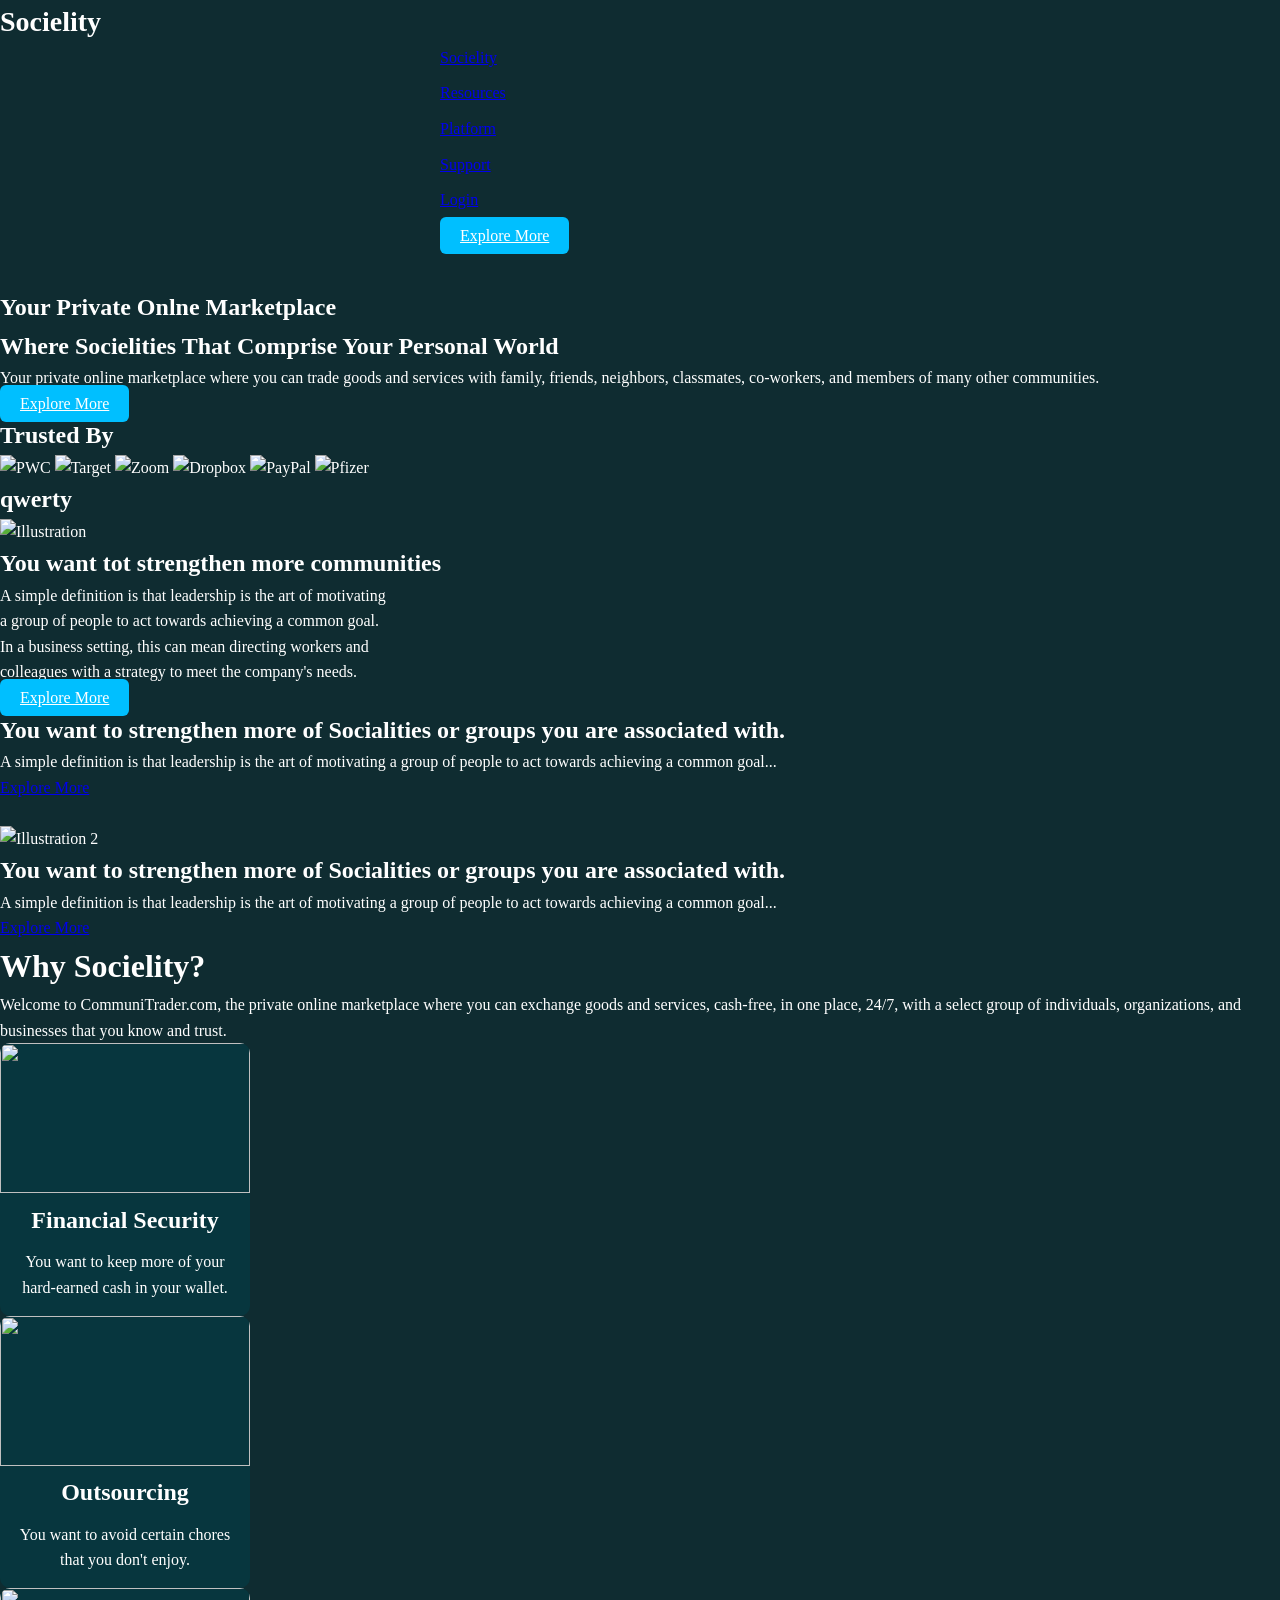
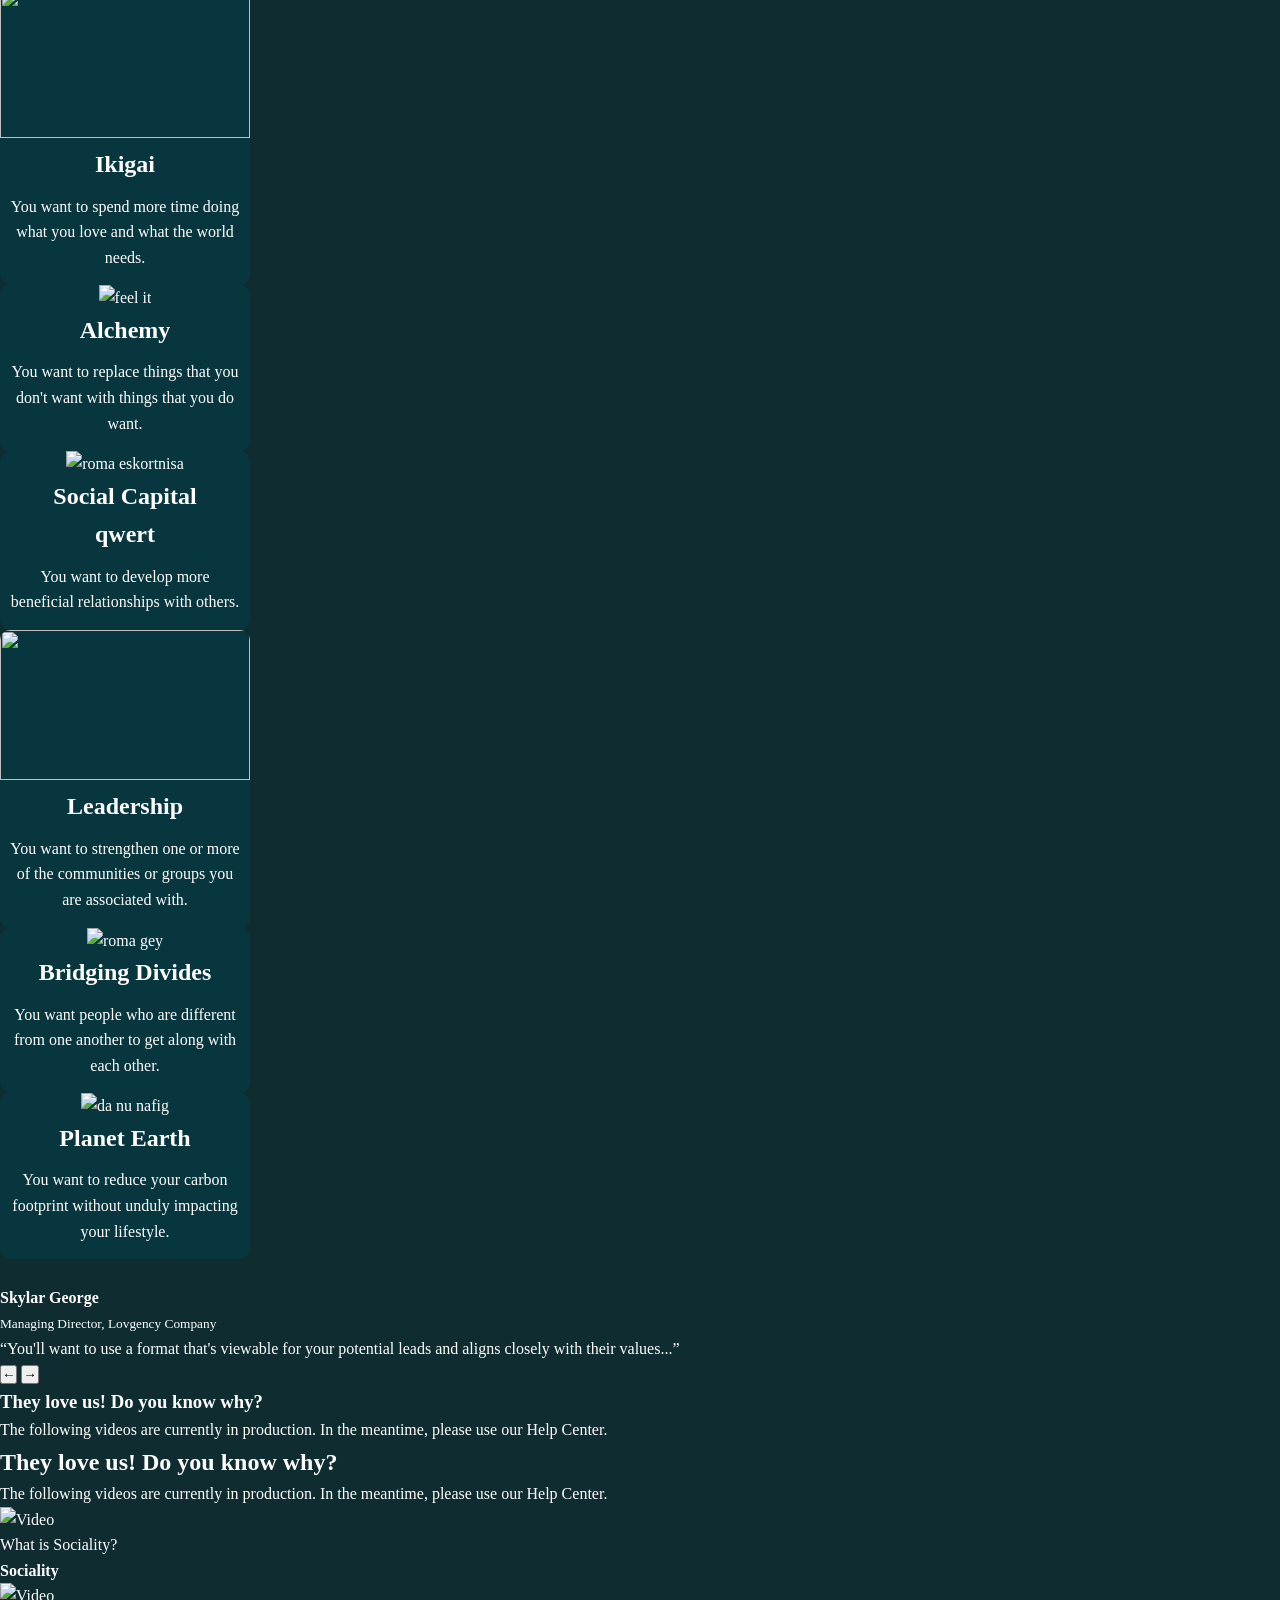
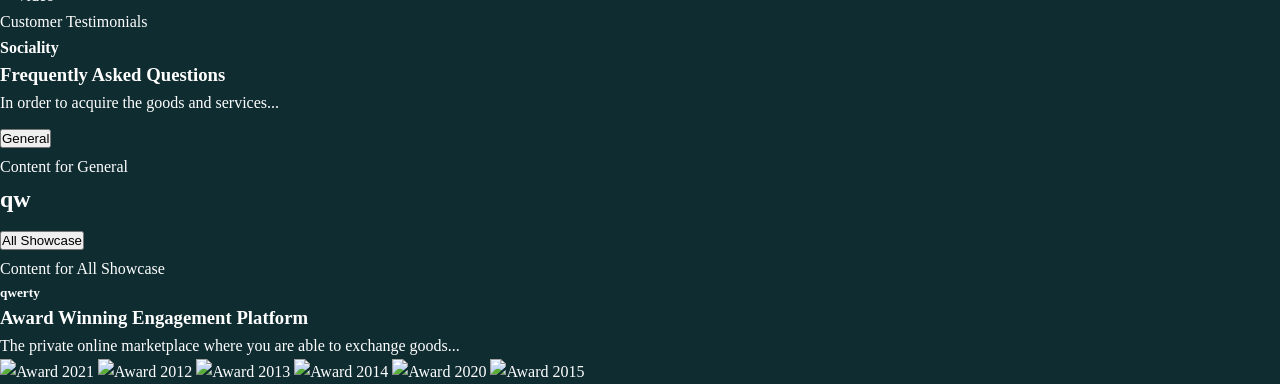
==== index.htm @ a5fa0513 "block" ====
<!DOCTYPE html>
<html lang="en">
<head>
    <meta charset="UTF-8">
    <meta name="viewport" content="width=device-width, initial-scale=1.0">
    <title>Document</title>
    <link rel="stylesheet" href="./styl.css">
</head>
<body>

</head>
<body>
    <header>
        <div class="logo">Socielity</div>
        <nav>
            <ul>
                <li><a href="#">Socielity</a></li>
                <li><a href="#">Resources</a></li>
                <li><a href="#">Platform</a></li>
                <li><a href="#">Support</a></li>
                <li><a href="#">Login</a></li>
                <li><a href="#" class="btn">Explore More</a></li>
            </ul>
        </nav>
    </header>
    <section class="b">
        <h1>Your Private Onlne Marketplace<br>Where <span class="highlight">Socielities</span> That Comprise Your Personal <span class="highlight">World</span></h1>
        <p>Your private online marketplace where you can trade goods and services with family, friends, neighbors, classmates, co-workers, and members of many other communities.</p>
        <a href="#" class="btn">Explore More</a>
    </section>
    <section class="true">
        <h2>Trusted By</h2>
        <div class="logos">
            <img src="./wjQPxCX6BV0KGlDo7CL1p1OHfsElZ3y48yv2oJ2i.png" alt="PWC">
            <img src="target.png" alt="Target">
            <img src="zoom.png" alt="Zoom">
            <img src="dropbox.png" alt="Dropbox">
            <img src="paypal.png" alt="PayPal">
            <img src="pfizer.png" alt="Pfizer">
            <h1>qwerty</h1>
        </div>
    </section>
    <section class="strengthen">
        <div class="content">
            <img src="./Group 81.png" alt="Illustration">
            <div>
                <h2>You want tot strengthen more communities</h2>
                <p>A simple definition is that leadership is the  art of motivating <br>a group of people to act towards achieving a common goal. <br> In a business setting, this can mean directing workers and <br> colleagues with a strategy to meet the  company's needs.</p>
                <a href="#" class="btn">Explore More</a>
            </div>
        </div>
    </section>

    <div class="contaener">
        <div class="cool">
            <div class="text">
                <h2>You want to strengthen more of Socialities or groups you are associated with.</h2>
                <p>A simple definition is that leadership is the art of motivating a group of people to act towards achieving a common goal...</p>
                <a href="#" class="button">Explore More</a>
                
            </div>
            <img src="./Group 14.png" alt="">
        </div>
        <div class="cool">
            <img src="./convert-leads-to-buyers 1@2x.png" alt="Illustration 2">
            <div class="text">
                <h2>You want to strengthen more of Socialities or groups you are associated with.</h2>
                <p>A simple definition is that leadership is the art of motivating a group of people to act towards achieving a common goal...</p>
                <a href="#" class="button">Explore More</a>
            </div>
        </div>
    </div>
   
       

    <div class="container">
        <h1>Why Socielity?</h1>
        <p>Welcome to CommuniTrader.com, the private online marketplace where you can exchange goods and services, cash-free, in one place, 24/7, with a select group of individuals, organizations, and businesses that you know and trust.</p><div class="grid">
        <div class="card">
            <img src="./Group 68.png" alt="">
            <h2>Financial Security</h2>
            <p>You want to keep more of your hard-earned cash in your wallet.</p>
        </div>
        <div class="card">
            <img src="./Group.png" alt="">
            <h2>Outsourcing</h2>
            <p>You want to avoid certain chores that you don't enjoy.</p>
        </div>
        <div class="card">
            <img src="./Vector (1).png" alt="">
            <h2>Ikigai</h2>
            <p>You want to spend more time doing what you love and what the world needs.</p>
        </div>
        <div class="card">
            <img src="./Vector (2).png" alt="feel it ">
            <h2>Alchemy</h2>
            <p>You want to replace things that you don't want with things that you do want.</p>
        </div>
        <div class="card">
            <img src="./image 10.png" alt="roma eskortnisa ">
            <h2>Social Capital</h2>
            <h2>qwert</h2>
            <p>You want to develop more beneficial relationships with others.</p>
        </div>
        <div class="card">
            <img src="./Group 69.png"roma lox>
            <h2>Leadership</h2>
            <p>You want to strengthen one or more of the communities or groups you are associated with.</p>
        </div>
        <div class="card">
            <img src="./Group (1).png" alt="roma gey">
            <h2>Bridging Divides</h2>
            <p>You want people who are different from one another to get along with each other.</p>
        </div>
        <div class="card">
            <img src="./Group (2).png" alt="da nu nafig">
            <h2>Planet Earth</h2>
            <p>You want to reduce your carbon footprint without unduly impacting your lifestyle.</p>
        </div>
    </div>
</div>
<div class="backstage">
    <div class="music">
        <div class="img-dava">
            <img src="./Vector@2x.png" alt="">
        </div>
        <div class="free">
            <strong>Skylar George</strong><br>
            <small>Managing Director, Lovgency Company</small>
            <p class="sanjar">“You'll want to use a format that's viewable for your potential leads and aligns closely with their values...”</p>
        </div>
    </div>
    <div class="rama">
        <button>&larr;</button>
        <button>&rarr;</button>
    </div>
    <h3>They love us! Do you know why?</h3>
    <p>The following videos are currently in production. In the meantime, please use our Help Center.</p>
</div>
<body>
    <div class="container text-center mt-4">
        <h2>They love us! Do you know why?</h2>
        <p>The following videos are currently in production. In the meantime, please use our Help Center.</p>
        <div class="row mt-4">
            <div class="col-md-6">
                <div class="video-card">
                    <img src="https://via.placeholder.com/400x200" alt="Video">
                    <div class="video-overlay">What is Sociality?<br><strong>Sociality</strong></div>
                </div>
            </div>
            <div class="col-md-6">
                <div class="video-card">
                    <img src="https://via.placeholder.com/400x200" alt="Video">
                    <div class="video-overlay">Customer Testimonials<br><strong>Sociality</strong></div>
                </div>
            </div>
        </div>
    </div><div class="container mt-5">
    <h3 class="text-center">Frequently Asked Questions</h3>
    <p class="text-center">In order to acquire the goods and services...</p>
    <div class="accordion" id="faqAccordion">
        <div class="accordion-item">
            <h2 class="accordion-header">
                <button class="accordion-button" type="button" data-bs-toggle="collapse" data-bs-target="#collapseOne">
                    General
                </button>
            </h2>
            <div id="collapseOne" class="accordion-collapse collapse" data-bs-parent="#faqAccordion">
                <div class="accordion-body">Content for General</div>
            </div>
        </div>
        <div class="accordion-item">
            <h2>qw</h2>
            <h2 class="accordion-header">
                <button class="accordion-button" type="button" data-bs-toggle="collapse" data-bs-target="#collapseTwo">
                    All Showcase
                </button>
            </h2>
            <div id="collapseTwo" class="accordion-collapse collapse" data-bs-parent="#faqAccordion">
                <div class="accordion-body">Content for All Showcase</div>
            </div>
        </div>
    </div>
</div>
<h5>qwerty</h5>
<div class="container mt-5 text-center">
    <h3>Award Winning Engagement Platform</h3>
    <p>The private online marketplace where you are able to exchange goods...</p>
    <div class="awards-list d-flex flex-wrap justify-content-center">
        <img src="https://via.placeholder.com/80" alt="Award 2021">
        <img src="https://via.placeholder.com/80" alt="Award 2012">
        <img src="https://via.placeholder.com/80" alt="Award 2013">
        <img src="https://via.placeholder.com/80" alt="Award 2014">
        <img src="https://via.placeholder.com/80" alt="Award 2020">
        <img src="https://via.placeholder.com/80" alt="Award 2015">
    </div>
</div>

<script src="https://cdn.jsdelivr.net/npm/bootstrap@5.3.0/dist/js/bootstrap.bundle.min.js"></script>

</body>
</html>
---- styl.css ----
* {
  box-sizing: border-box;
  margin: 0;
  padding: 0;
}

body {
  font-family: 'Playfair Display', serif;
  background-color: #0f2c31;
  color: #fff;
  line-height: 1.6;
}

header.navbar {
  display: flex;
  justify-content: space-between;
  align-items: center;
  padding: 20px 40px;
  background-color: #0f2c31;
  flex-wrap: wrap;
}

.logo {
  font-size: 28px; 
  font-weight: bold;
  color: #fff;
}

.menu {
  display: flex;
  flex-wrap: wrap;
  gap: 20px;
}

.menu a {
  color: white;
  text-decoration: none;
  font-size: 14px;
  transition: color 0.3s;
}

.menu a:hover {
  color: #00bfff;
}

.btn {
  background-color: #00bfff;
  color: white;
  padding: 10px 20px;
  border: none;
  border-radius: 6px;
  cursor: pointer;
}

.hero {
  background: url('https://images.unsplash.com/photo-1587750937076-ec6b6f1c8a49') center/cover no-repeat;
  height: 500px;
  display: flex;
  align-items: center;
  justify-content: center;
  text-align: center;
}

.hero-content h1 {
  font-size: 48px;
  margin-top: 10px;
}

.hero-content p {
  font-size: 20px;
  opacity: 0.8;
  
  
}
.hero-content img{
  width: 1296pxpx;
  height: 600px;
  padding-top: 140px;
  
}

.section {
  padding: 60px 20px;
  text-align: center;
}

.section h2 {
  font-size: 28px;
  margin-bottom: 30px;
}

.cards,
.session-cards {
  display: flex;
  flex-wrap: wrap;
  justify-content: center;
  gap: 20px;
}

.card {
  background-color: #07363e;
  border-radius: 10px;
  overflow: hidden;
  width: 250px;
  text-align: center;
  padding-bottom: 15px;
}

.card img {
  width: 100%;
  height: 150px;
  object-fit: cover;
}

.card p {
  margin-top: 10px;
  padding: 0 10px;
}

ul {
  list-style: none;
  padding-left: 0;
  max-width: 400px;
  margin: 0 auto 40px;
  text-align: left;
}

ul li {
  margin-bottom: 10px;
}

.gift-card img {
  max-width: 200px;
  margin: 0 auto;
  display: block;
  border-radius: 8px;
}

.gift-card p {
  margin-top: 10px;
}

.map iframe {
  width: 100%;
  height: 300px;
  margin-bottom: 30px;
  border: none;
  border-radius: 8px;
}

footer {
  text-align: center;
  padding: 20px;
  background-color: #071f23;
  font-size: 14px;
  color: #aaa;
}

@media (max-width: 768px) {
  .menu {
    flex-direction: column;
    align-items: center;
  }

  .cards,
  .session-cards {
    flex-direction: column;
    align-items: center;
  }

  .hero-content h1 {
    font-size: 32px;
  }

  .hero-content p {
    font-size: 16px;
  }

  .navbar {
    gap: 20px;
    justify-content: center;
  }
}
/* .card{
  height: 540px;
  width: 416px;
} */
section reviews{
  font-size: 1px;
}
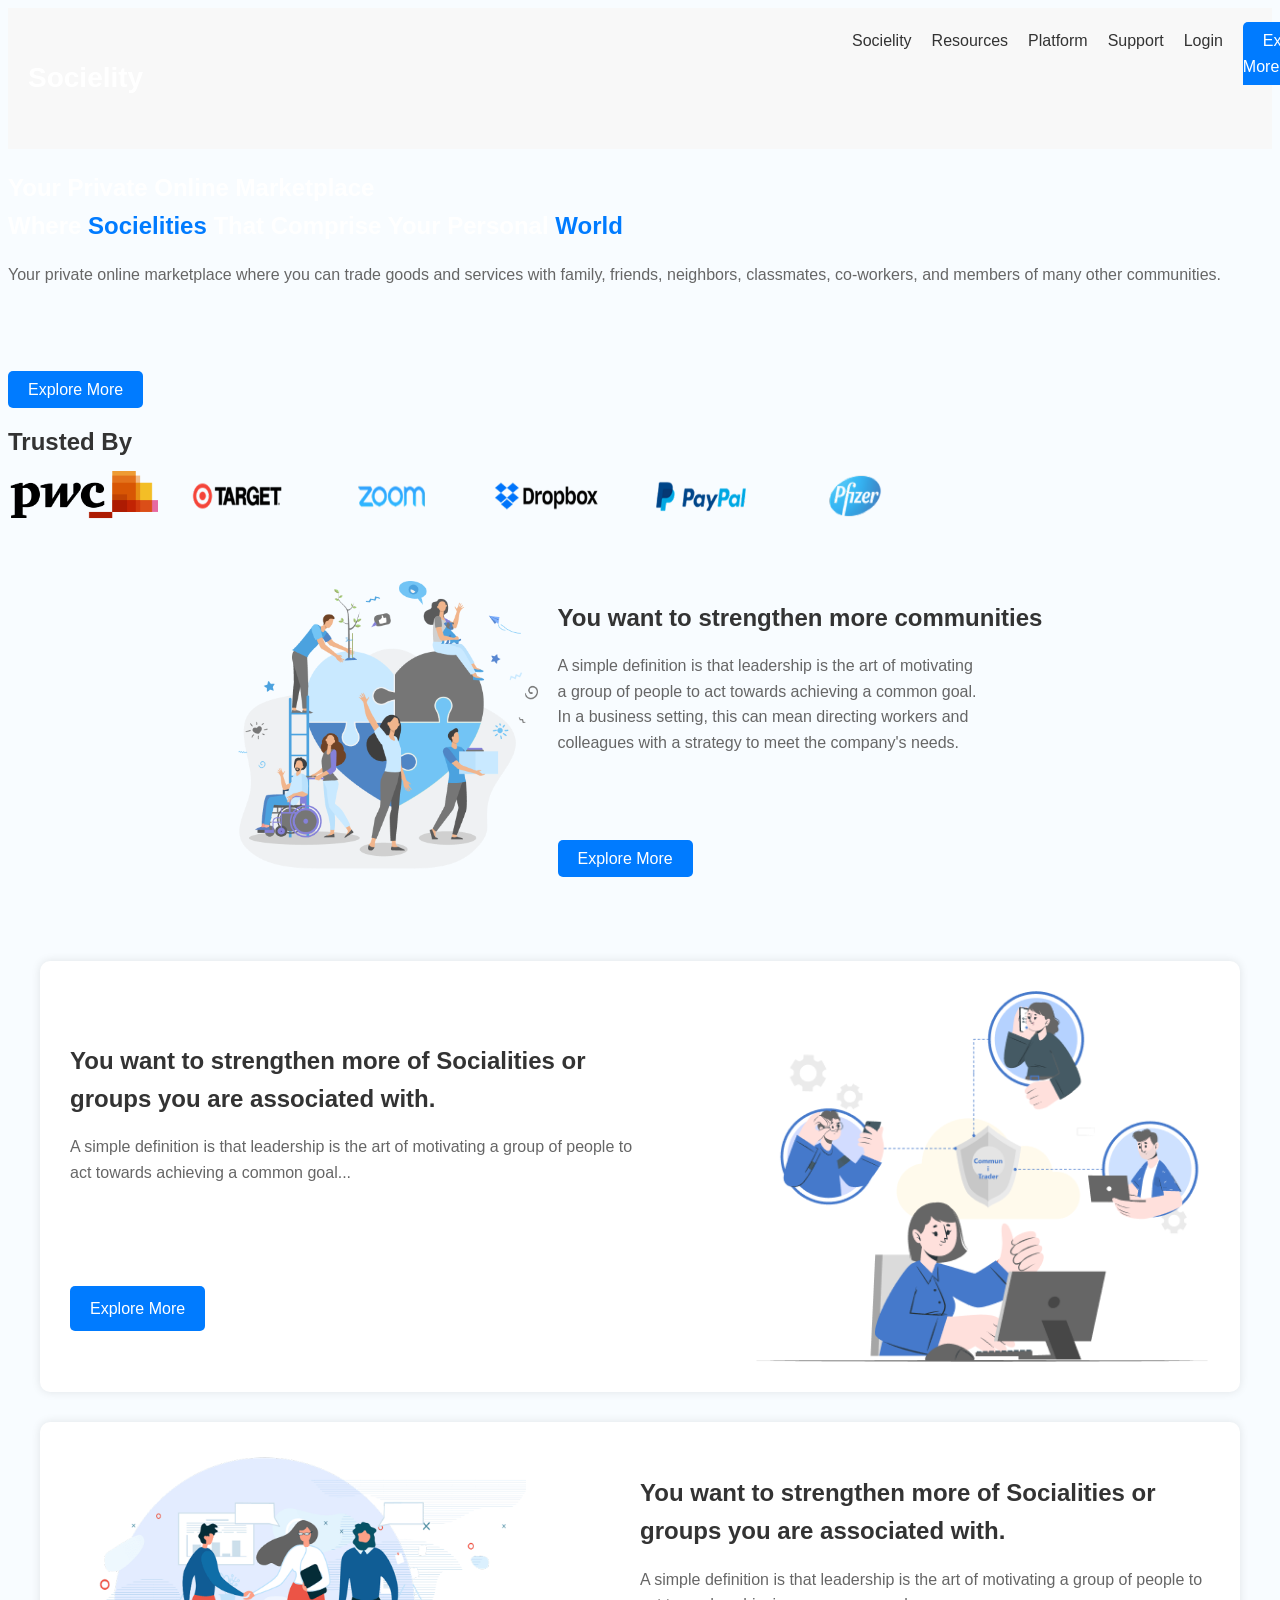
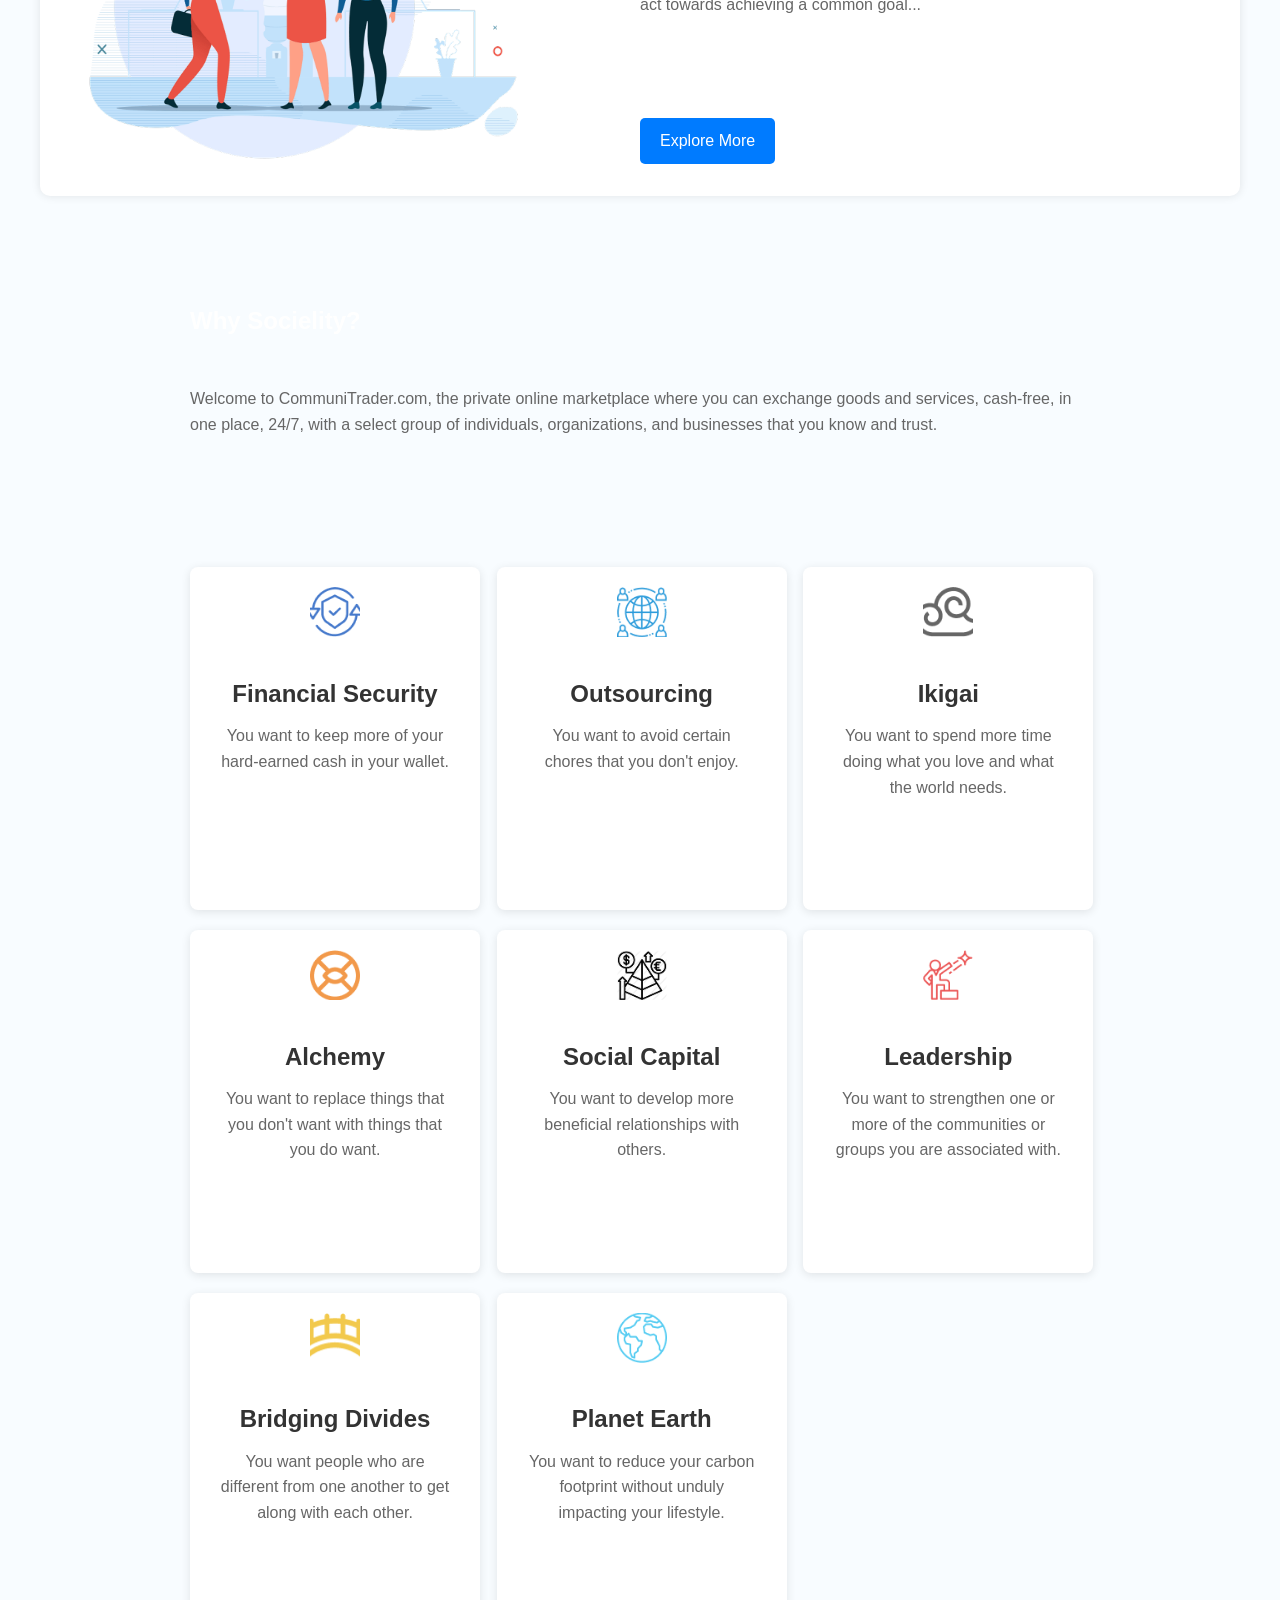
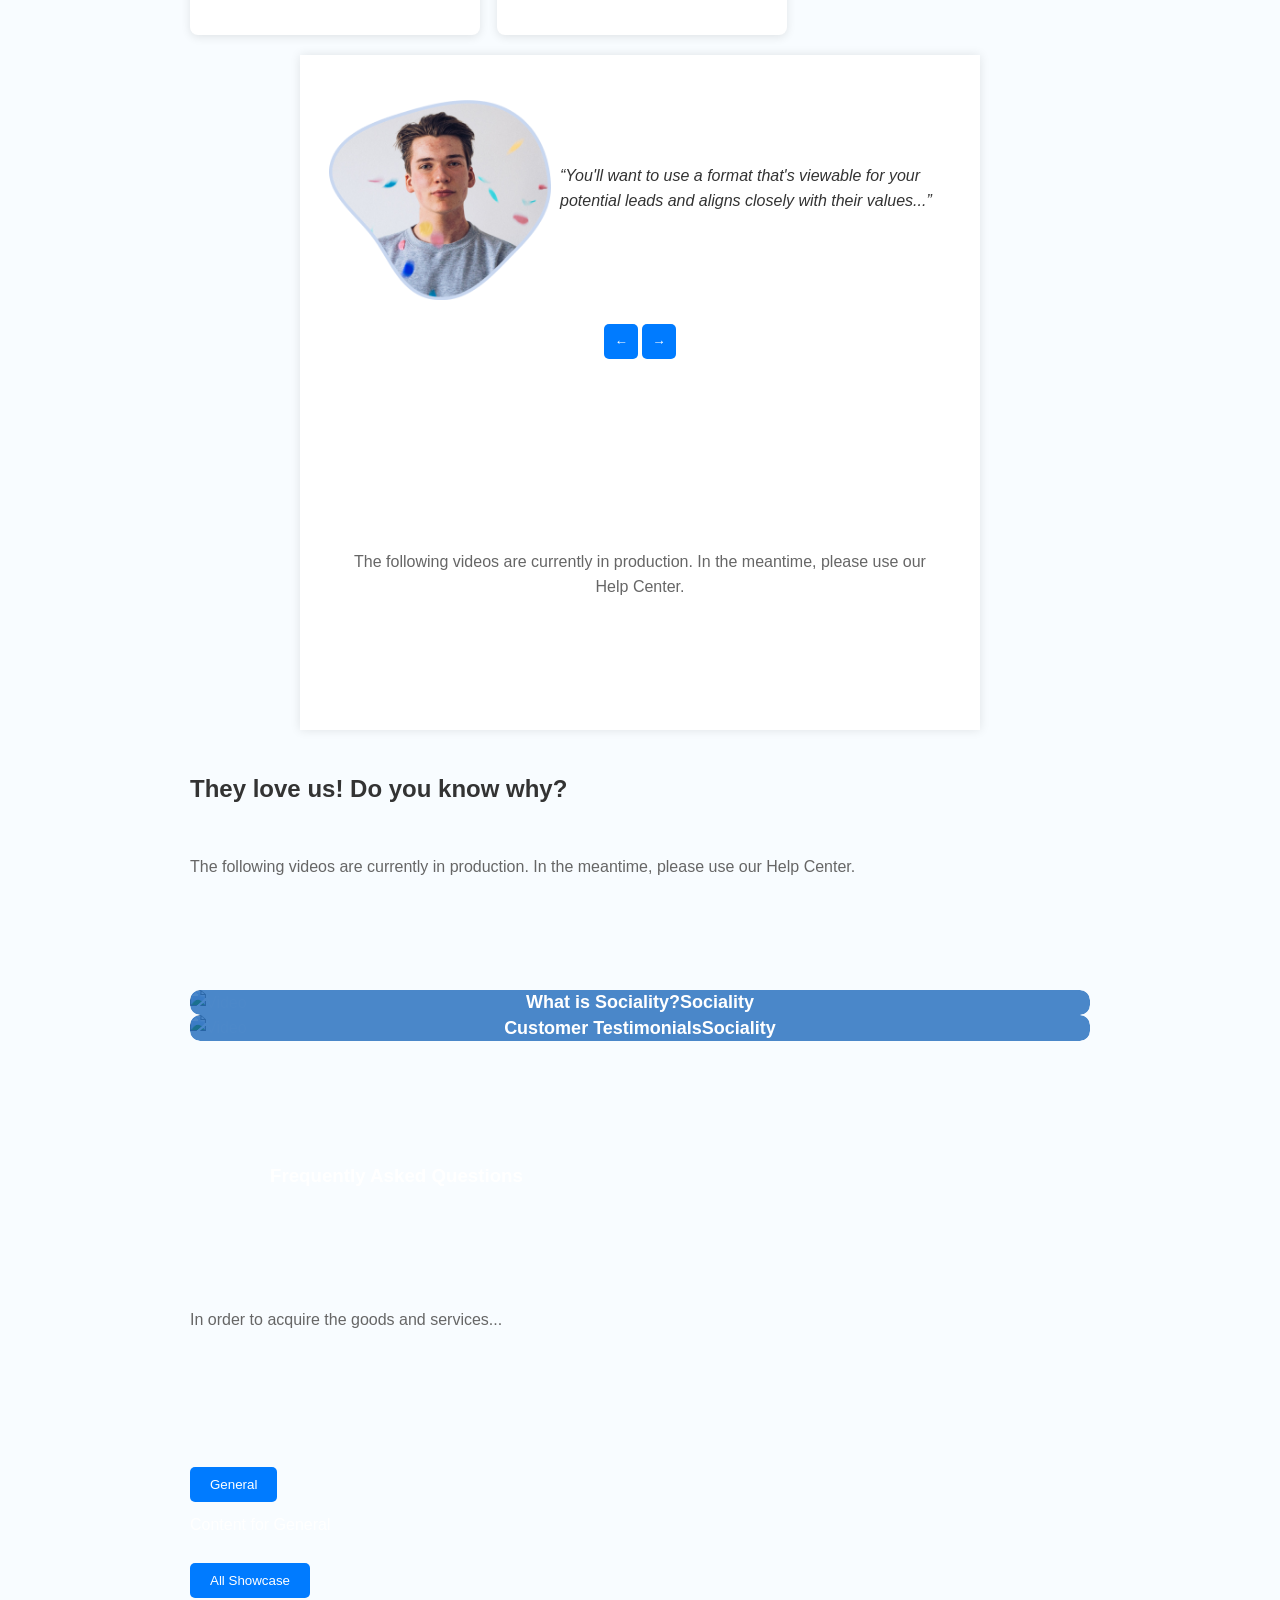
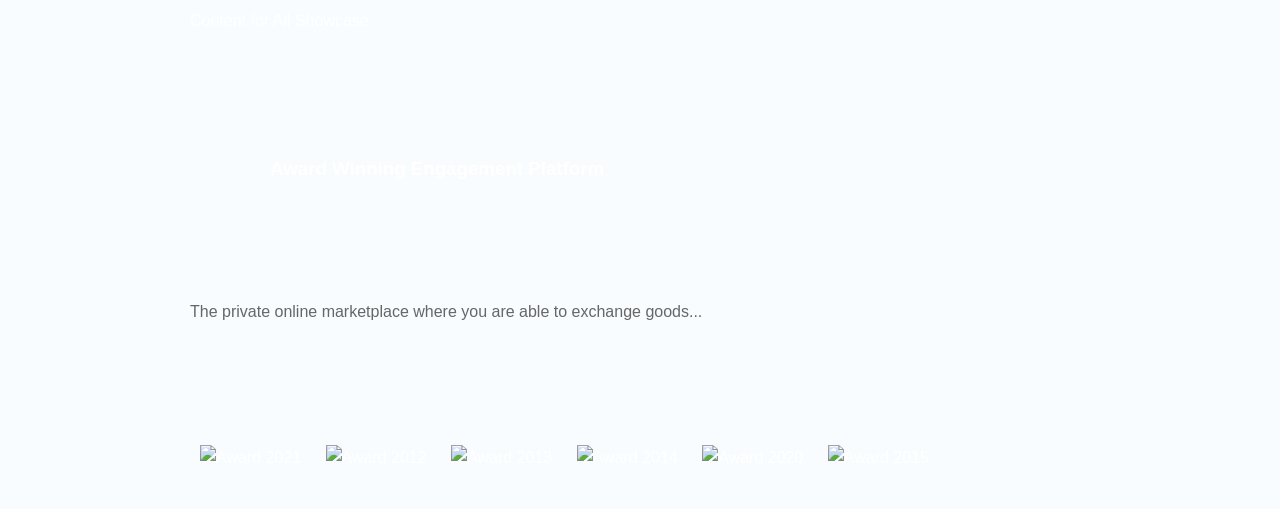
==== commit 02f0a74e: "brush" ====
--- a/index.htm
+++ b/index.htm
@@ -24,7 +24,7 @@
         </nav>
     </header>
     <section class="b">
-        <h1>Your Private Onlne Marketplace<br>Where <span class="highlight">Socielities</span> That Comprise Your Personal <span class="highlight">World</span></h1>
+        <h1>Your Private Online Marketplace<br>Where <span class="highlight">Socielities</span> That Comprise Your Personal <span class="highlight">World</span></h1>
         <p>Your private online marketplace where you can trade goods and services with family, friends, neighbors, classmates, co-workers, and members of many other communities.</p>
         <a href="#" class="btn">Explore More</a>
     </section>
@@ -37,14 +37,13 @@
             <img src="dropbox.png" alt="Dropbox">
             <img src="paypal.png" alt="PayPal">
             <img src="pfizer.png" alt="Pfizer">
-            <h1>qwerty</h1>
         </div>
     </section>
     <section class="strengthen">
         <div class="content">
             <img src="./Group 81.png" alt="Illustration">
             <div>
-                <h2>You want tot strengthen more communities</h2>
+                <h2>You want to strengthen more communities</h2>
                 <p>A simple definition is that leadership is the  art of motivating <br>a group of people to act towards achieving a common goal. <br> In a business setting, this can mean directing workers and <br> colleagues with a strategy to meet the  company's needs.</p>
                 <a href="#" class="btn">Explore More</a>
             </div>
@@ -57,7 +56,6 @@
                 <h2>You want to strengthen more of Socialities or groups you are associated with.</h2>
                 <p>A simple definition is that leadership is the art of motivating a group of people to act towards achieving a common goal...</p>
                 <a href="#" class="button">Explore More</a>
-                
             </div>
             <img src="./Group 14.png" alt="">
         </div>
@@ -99,7 +97,6 @@
         <div class="card">
             <img src="./image 10.png" alt="roma eskortnisa ">
             <h2>Social Capital</h2>
-            <h2>qwert</h2>
             <p>You want to develop more beneficial relationships with others.</p>
         </div>
         <div class="card">
@@ -170,7 +167,6 @@
             </div>
         </div>
         <div class="accordion-item">
-            <h2>qw</h2>
             <h2 class="accordion-header">
                 <button class="accordion-button" type="button" data-bs-toggle="collapse" data-bs-target="#collapseTwo">
                     All Showcase
@@ -182,7 +178,7 @@
         </div>
     </div>
 </div>
-<h5>qwerty</h5>
+
 <div class="container mt-5 text-center">
     <h3>Award Winning Engagement Platform</h3>
     <p>The private online marketplace where you are able to exchange goods...</p>
--- a/styl.css
+++ b/styl.css
@@ -1,3 +1,4 @@
+<<<<<<< HEAD
 * {
   box-sizing: border-box;
   margin: 0;
@@ -187,4 +188,304 @@
 } */
 section reviews{
   font-size: 1px;
-}+}
+=======
+body {
+    font-family: Arial, sans-serif;
+    margin: 0;
+    padding: 0;
+    text-align: center;
+}
+header {
+    display: flex;
+    justify-content: space-between;
+    align-items: center;
+    padding: 20px;
+    background: #f8f8f8;
+}
+nav ul {
+    list-style: none;
+    display: flex;
+    gap: 20px;
+}
+nav ul li a {
+    text-decoration: none;
+    color: #333;
+}
+.btn {
+    background: #007bff;
+    color: white;
+    padding: 10px 20px;
+    border-radius: 5px;
+    text-decoration: none;
+}
+.beymax {
+    padding: 50px;
+    background: #eef5ff;
+}
+.highlight {
+    color: #007bff;
+}
+.trusted, .strengthen {
+    padding: 50px;
+}
+.logos img {
+    height: 50px;x
+    margin: 10px;
+    width: 150px;\
+    display: flex;
+}
+.strengthen .content {
+    display: flex;
+    justify-content: center;
+    align-items: center;
+    gap: 20px;
+}
+.strengthen img {
+    width: 300px;
+}
+
+p{
+    display: flex;
+}
+
+.container {
+    display: flex;
+    flex-direction: column;
+    gap: 20px;
+    max-width: 900px;
+    padding: 20px;
+}
+.card {
+    background: white;
+    padding: 20px;
+    border-radius: 10px;
+    box-shadow: 0 4px 6px rgba(0, 0, 0, 0.1);
+    text-align: center;
+}
+.card img {
+    max-width: 100%;
+    height: auto;
+    margin-bottom: 15px;
+}
+h2 {
+    font-size: 1.5rem;
+    margin-bottom: 10px;
+}
+p {
+    font-size: 1rem;
+    color: #666;
+    margin-bottom: 15px;
+}
+button {
+    background: #007bff;
+    color: white;
+    border: none;
+    padding: 10px 20px;
+    border-radius: 5px;
+    cursor: pointer;
+    transition: background 0.3s;
+}
+button:hover {
+    background: #0056b3;
+}
+
+.contaener {
+    width: 100%;
+    max-width: 1200px;
+    margin: auto;
+    padding: 40px 20px;
+}
+.cool {
+    display: flex;
+    align-items: center;
+    justify-content: space-between;
+    background: white;
+    padding: 30px;
+    border-radius: 10px;
+    box-shadow: 0 0 10px rgba(0, 0, 0, 0.1);
+    margin-bottom: 30px;
+}
+.cool img {
+    width: 40%;
+}
+.text {
+    width: 50%;
+}
+h2 {
+    color: #333;
+    font-size: 24px;
+}
+p {
+    color: #666;
+    font-size: 16px;
+}
+.button {
+    display: inline-block;
+    padding: 10px 20px;
+    color: white;
+    background: #007bff;
+    text-decoration: none;
+    border-radius: 5px;
+    margin-top: 10px;
+}
+@media (max-width: 768px) {
+    .section {
+        flex-direction: column;
+        text-align: center;
+    }
+    .text-content, .section img {
+        width: 100%;
+    }
+}
+
+.container {
+    max-width: 900px;
+    margin: auto;
+    padding: 20px;
+}
+.grid {
+    display: grid;
+    grid-template-columns: repeat(auto-fit, minmax(250px, 1fr));
+    gap: 20px;
+    margin-top: 20px;
+}
+.card {
+    background: white;
+    padding: 20px;
+    border-radius: 8px;
+    box-shadow: 0 2px 10px rgba(0, 0, 0, 0.1);
+}
+.card img {
+    width: 50px;
+    height: 50px;
+    margin-bottom: 10px;
+}
+h1 {
+    font-size: 24px;
+    margin-bottom: 10px;
+}
+p {
+    color: #666;
+} 
+        .container {
+            max-width: 900px;
+            margin: auto;
+            padding: 20px;
+        }
+       
+        .card {
+            background: white;
+            padding: 20px;
+            border-radius: 8px;
+            box-shadow: 0 2px 10px rgba(0, 0, 0, 0.1);
+        }
+        .card img {
+            width: 50px;
+            height: 50px;
+            margin-bottom: 10px;
+        }
+        h1 {
+            font-size: 24px;
+            margin-bottom: 10px;
+        }
+        p {
+            color: #666;
+        }
+
+       
+        .backstage {
+            background: white;
+            padding: 40px;
+            /* border-radius: 10px; */
+            box-shadow: 0 0 10px rgba(0, 0, 0, 0.1);
+            text-align: center;
+            max-width: 600px;
+            margin: auto;
+        }
+        .music {
+            display: flex;
+            align-items: center;
+            text-align: left;
+            justify-content: center;
+        }
+        .img-dava {
+            flex: 1;
+            position: relative;
+            display: flex;
+            justify-content: center;
+            
+        }
+        .img-dava{
+            width: 200px;
+            height: 200px;
+            border-radius: 50%;
+            object-fit: cover;
+        }
+        .free {
+            flex: 2;
+            padding-left: 20px;
+        }
+        .sanjar {
+            font-style: italic;
+            color: #333;
+        }
+        .rama {
+            margin-top: 20px;
+        }
+        .rama button {
+            border: none;
+            background-color: #007bff;
+            color: white;
+            padding: 10px;
+            border-radius: 5px;
+            cursor: pointer;
+        }
+        h3{
+            margin: 80px;
+        }
+        p{
+            margin-bottom: 90px;
+        }
+
+        /* roma gey */
+        body {
+            background-color: #f8fcff;
+            font-family: Arial, sans-serif;
+        }
+        .video-card {
+            position: relative;
+            overflow: hidden;
+            border-radius: 10px;
+        }
+        .video-card img {
+            width: 100%;
+            height: auto;
+            border-radius: 10px;
+        }
+        .video-overlay {
+            position: absolute;
+            top: 0;
+            left: 0;
+            width: 100%;
+            height: 100%;
+            background: rgba(0, 86, 179, 0.7);
+            display: flex;
+            justify-content: center;
+            align-items: center;
+            color: white;
+            font-size: 18px;
+            font-weight: bold;
+            text-align: center;
+            border-radius: 10px;
+        }
+        .faq-list .accordion-button {
+            background: #fff;
+            border: 1px solid #ccc;
+            color: #000;
+        }
+        .awards-list img {
+            height: 80px;
+            margin: 10px;
+        }
+>>>>>>> b898f74 (first commit)
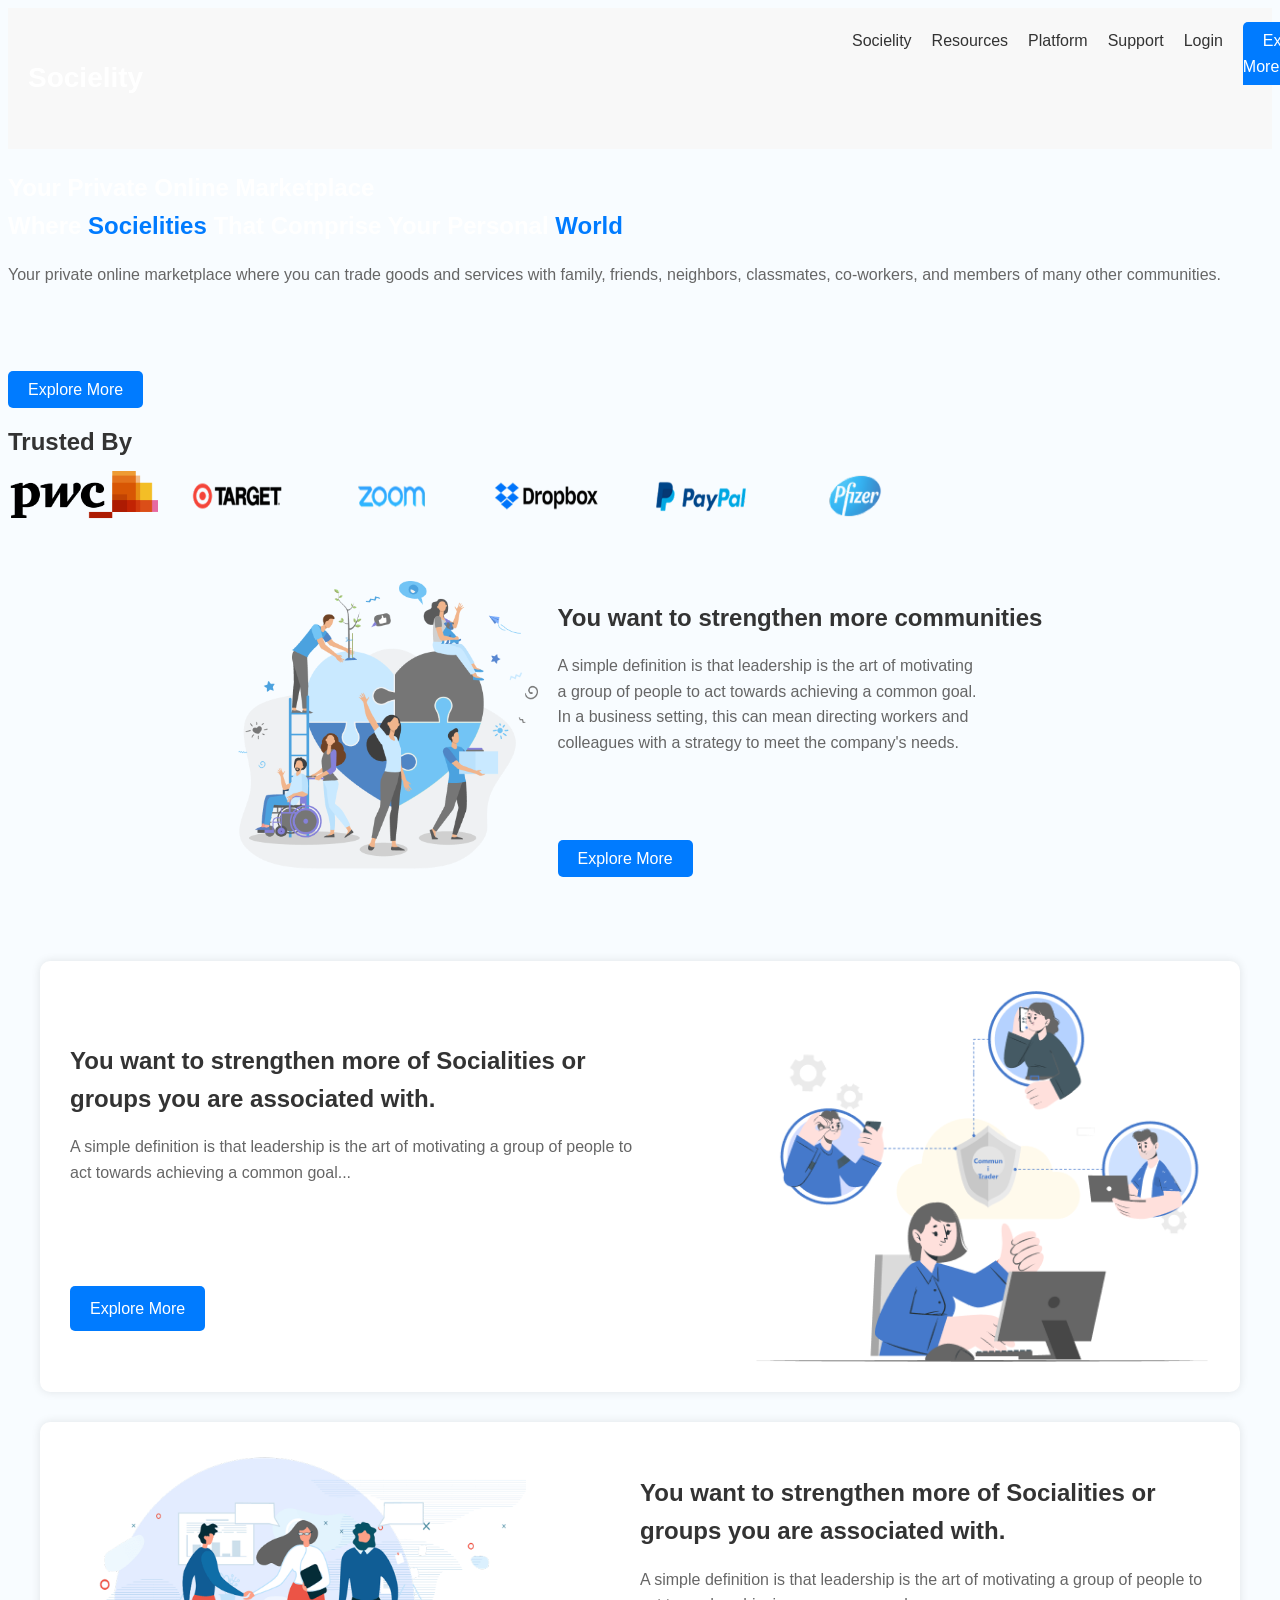
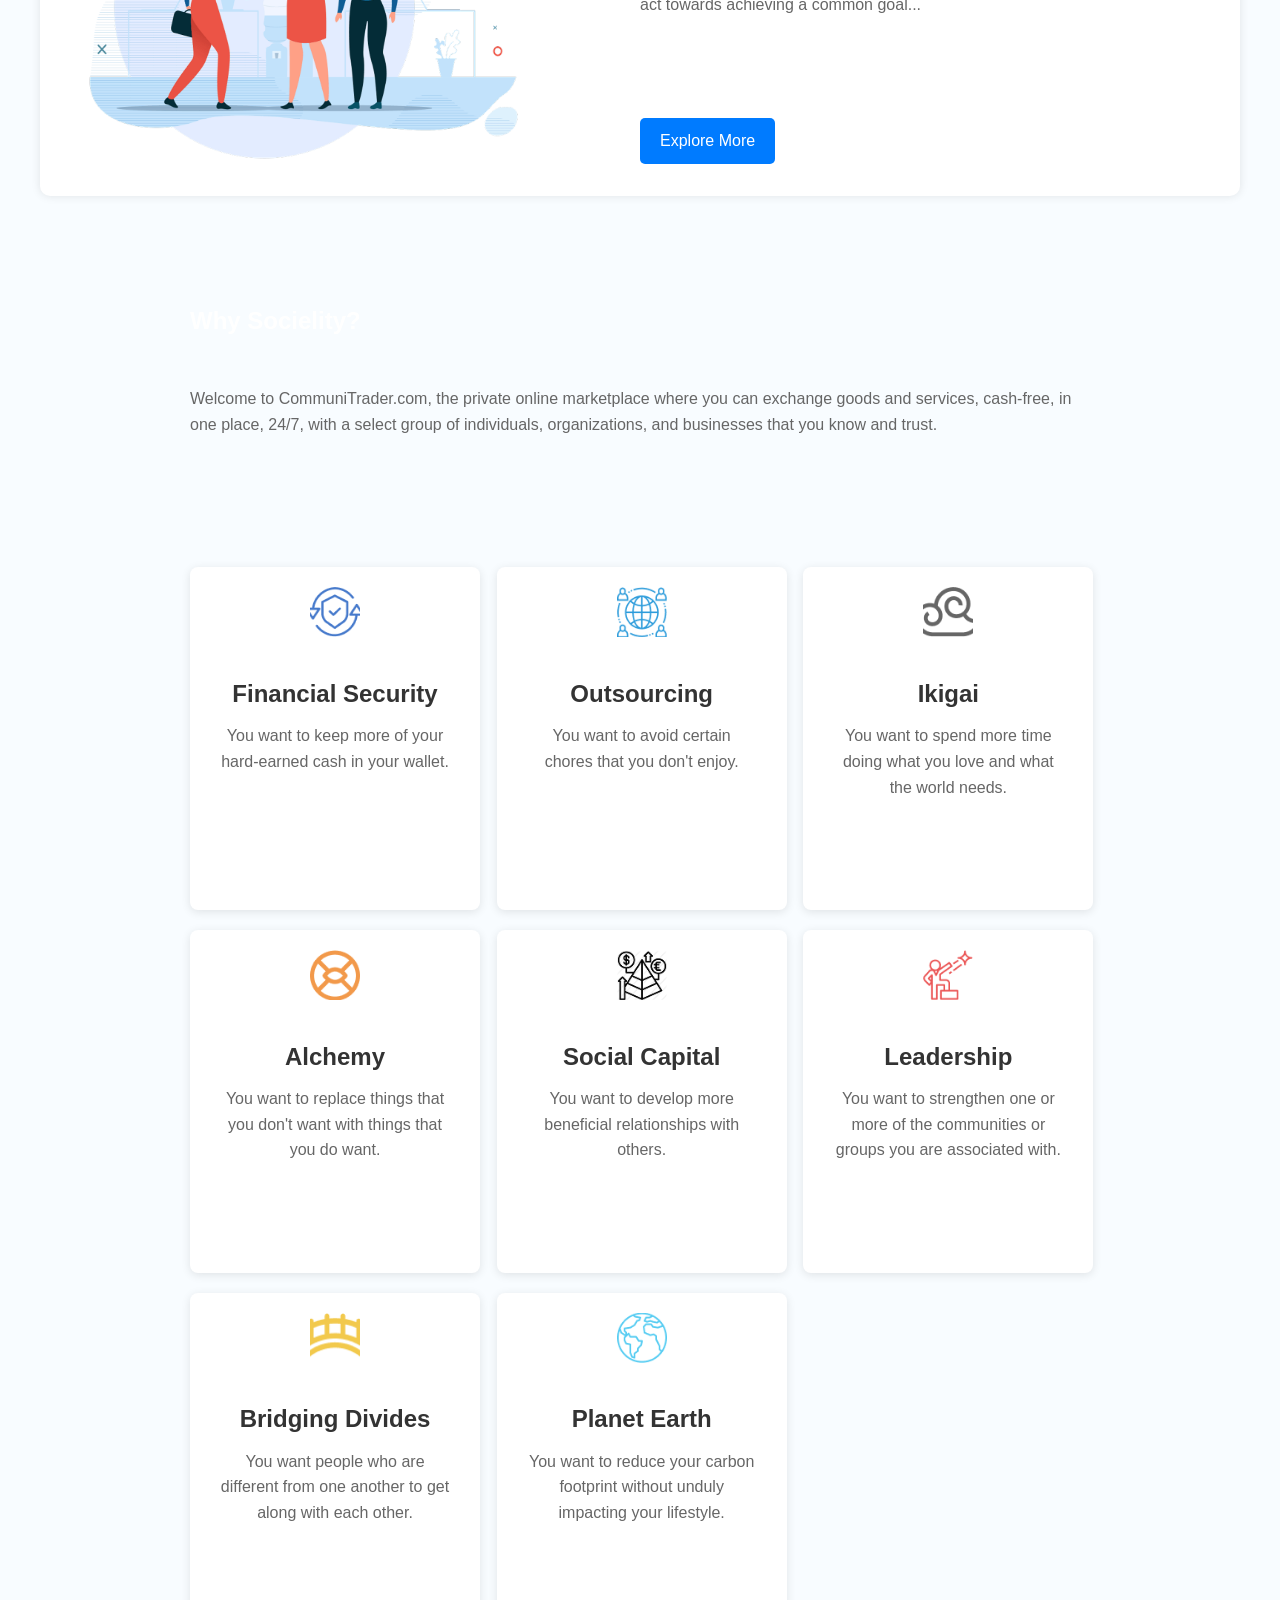
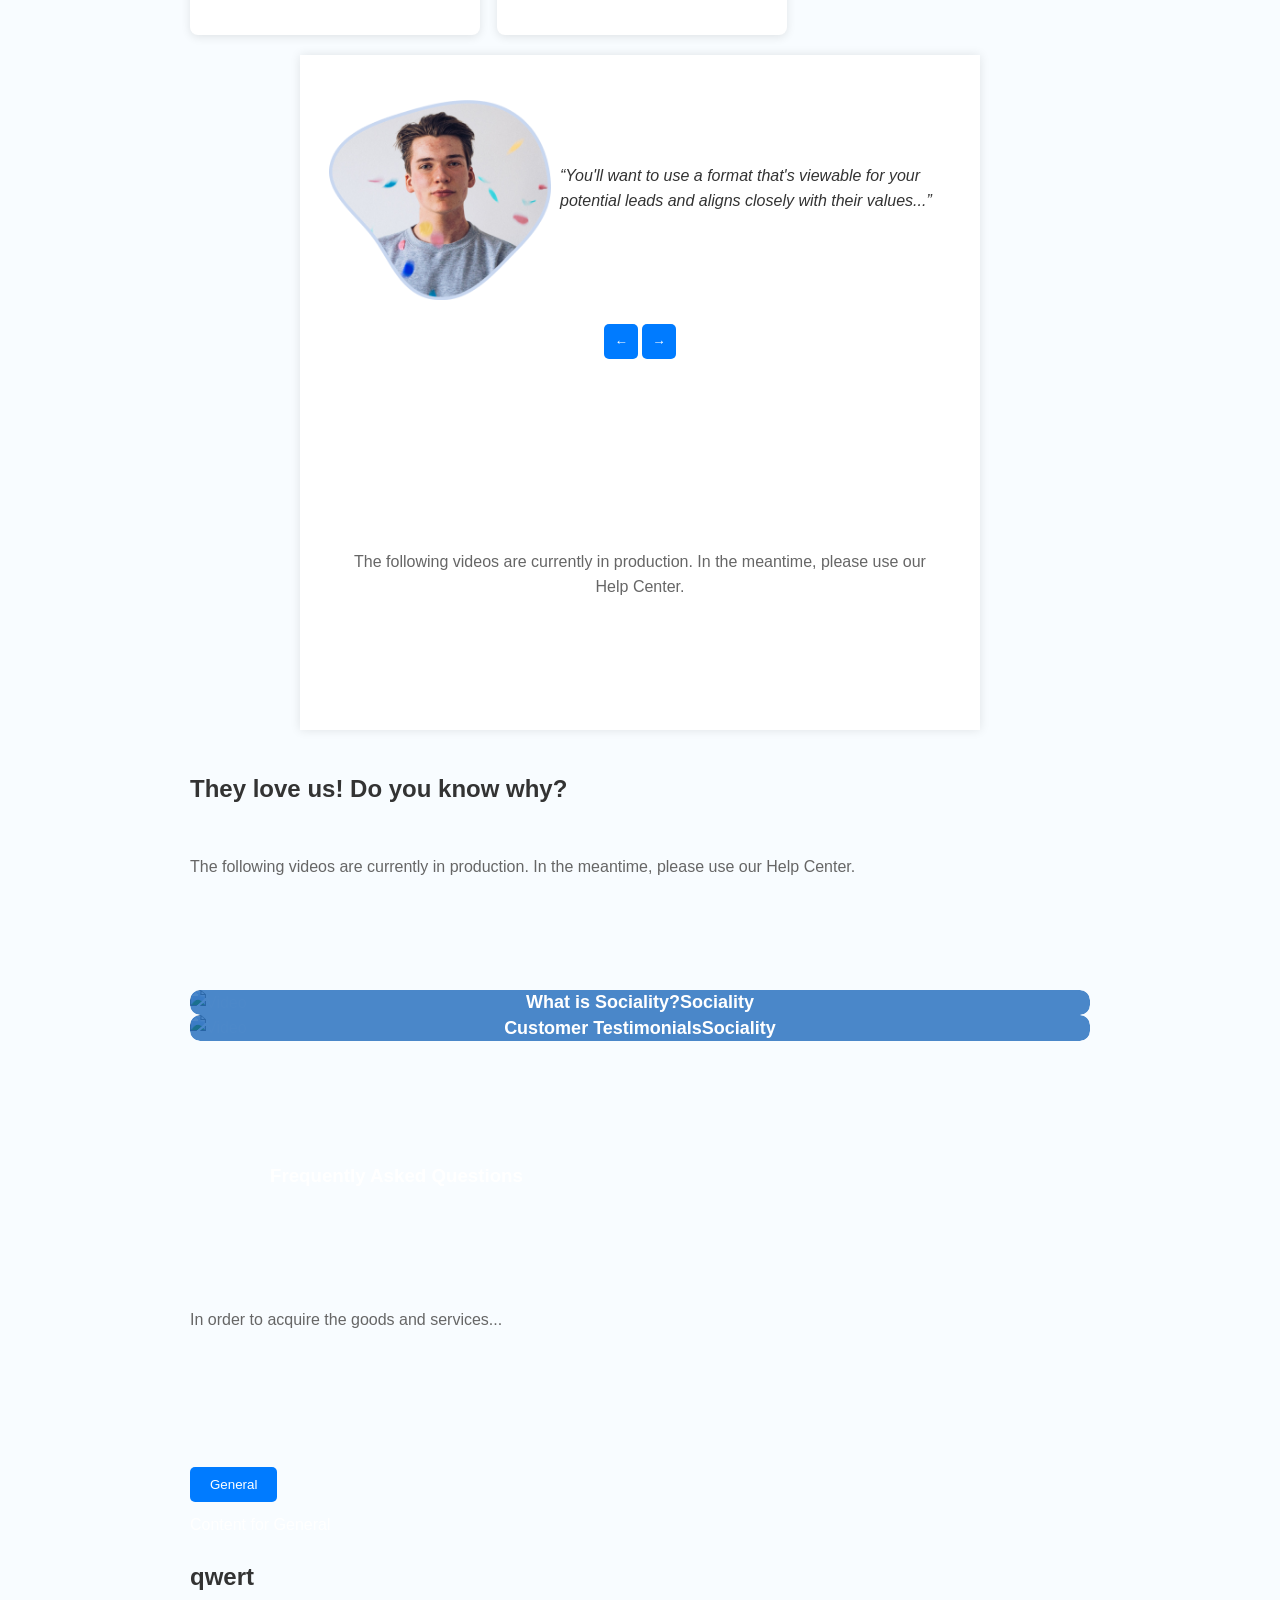
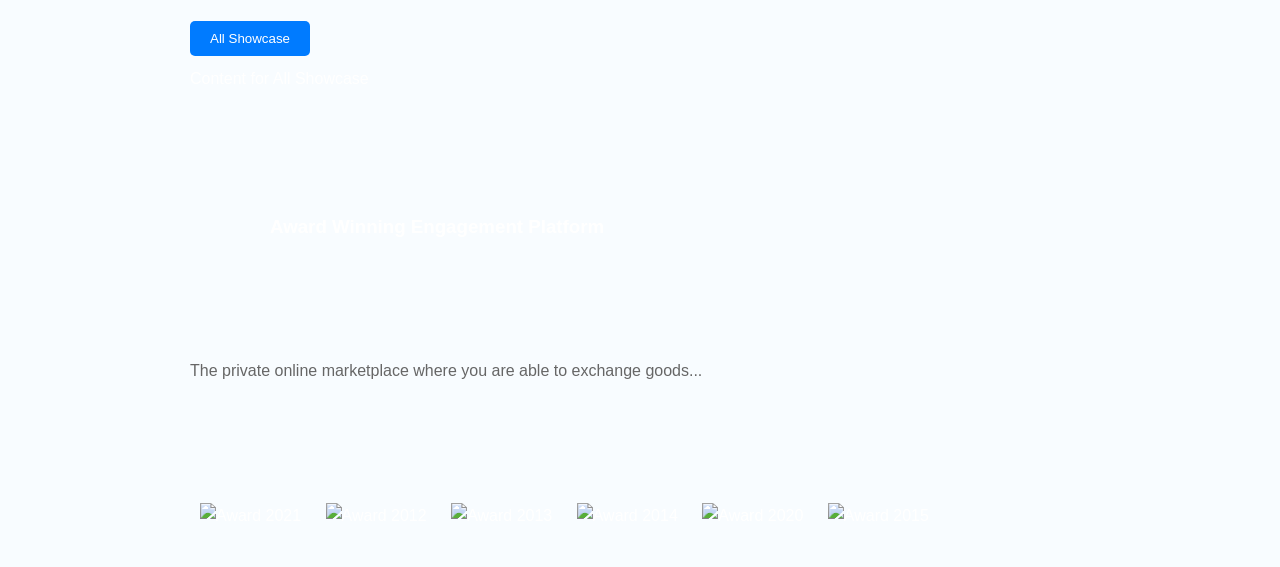
==== commit 4b897710: "red" ====
--- a/index.htm
+++ b/index.htm
@@ -167,6 +167,7 @@
             </div>
         </div>
         <div class="accordion-item">
+            <h2>qwert</h2>
             <h2 class="accordion-header">
                 <button class="accordion-button" type="button" data-bs-toggle="collapse" data-bs-target="#collapseTwo">
                     All Showcase
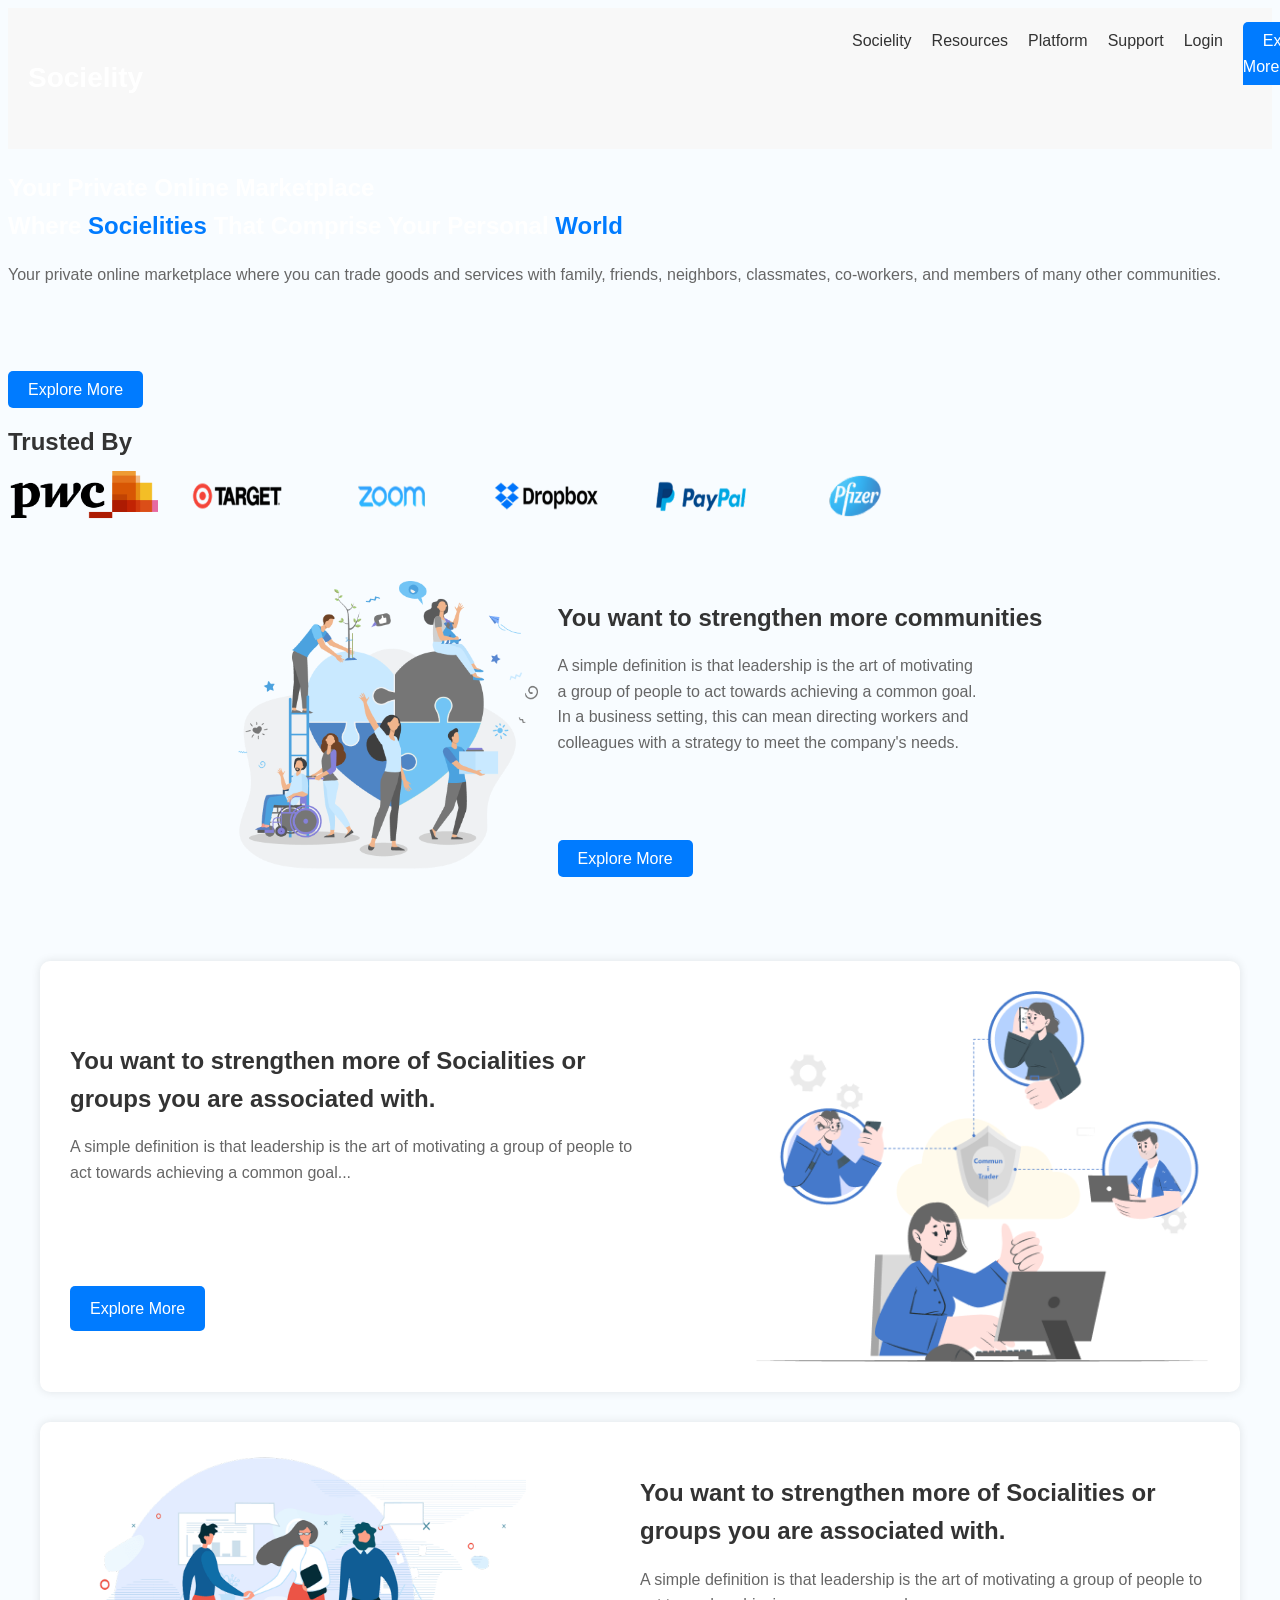
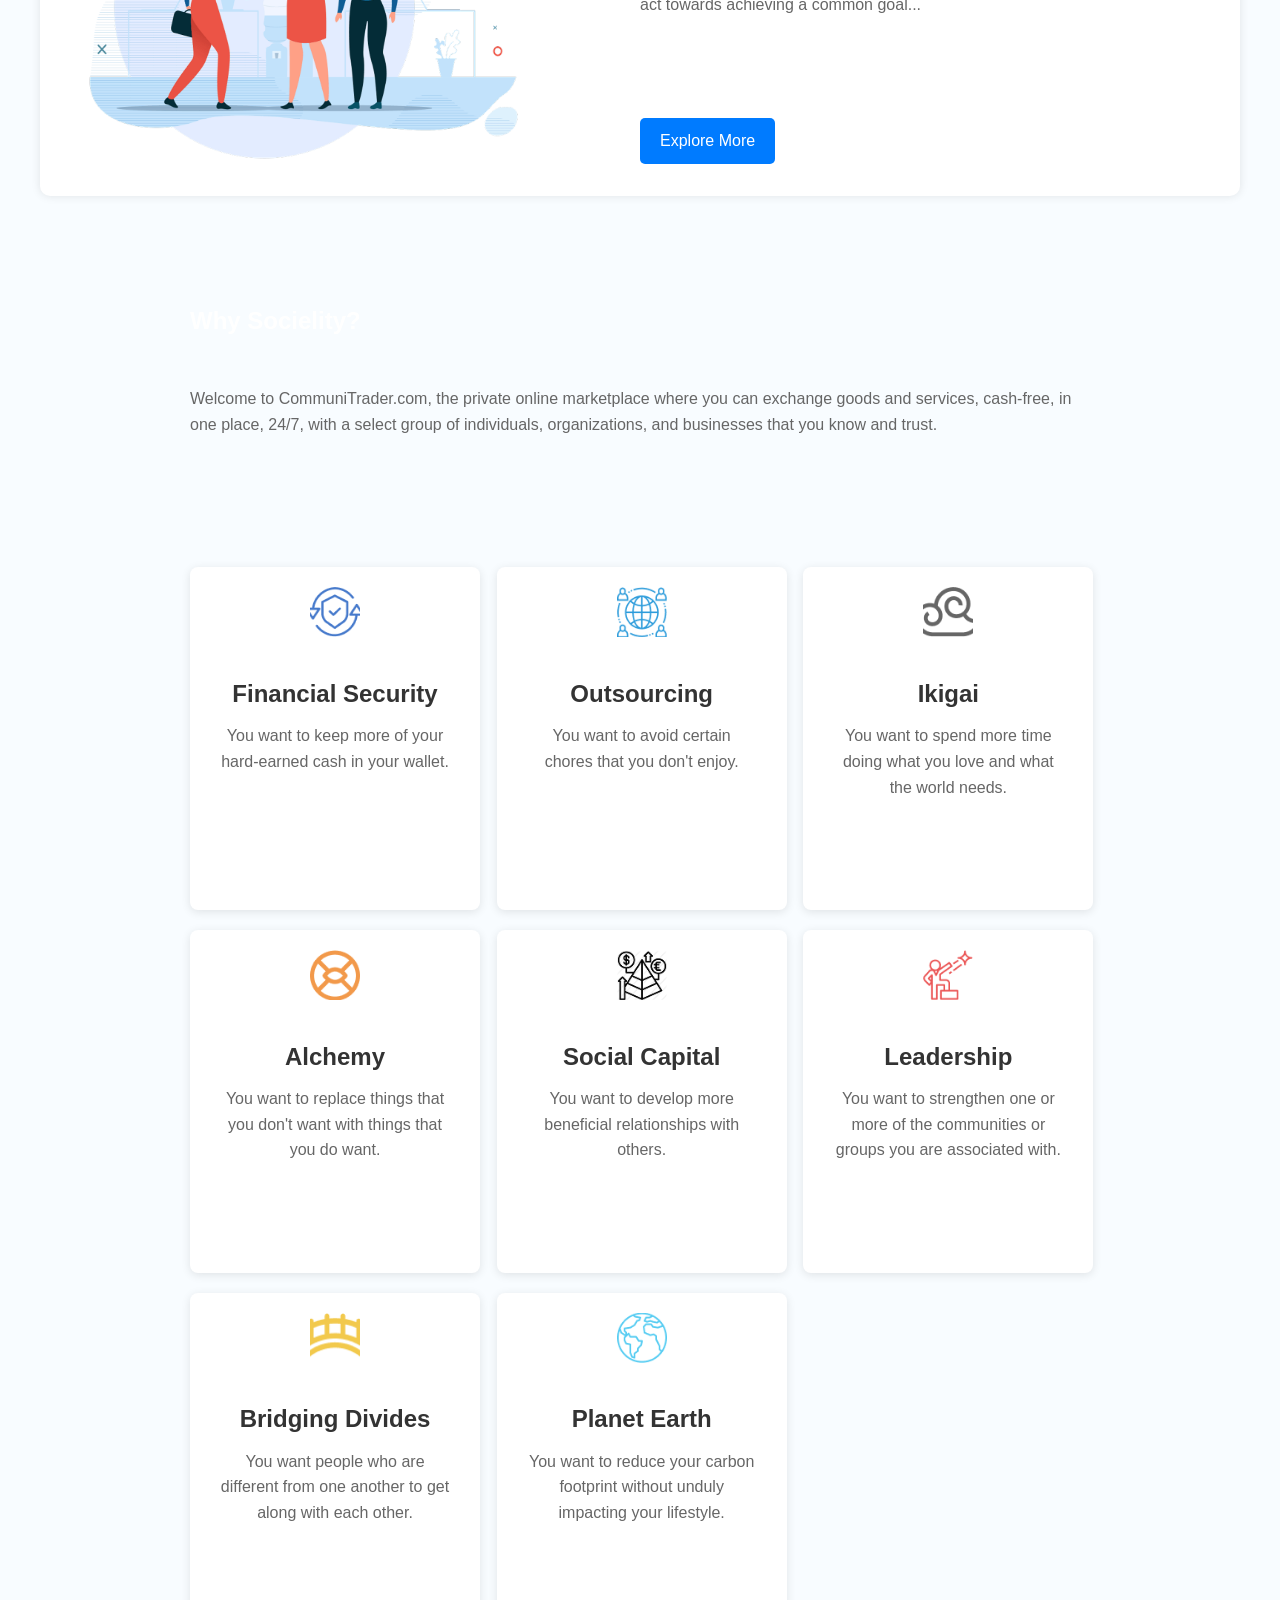
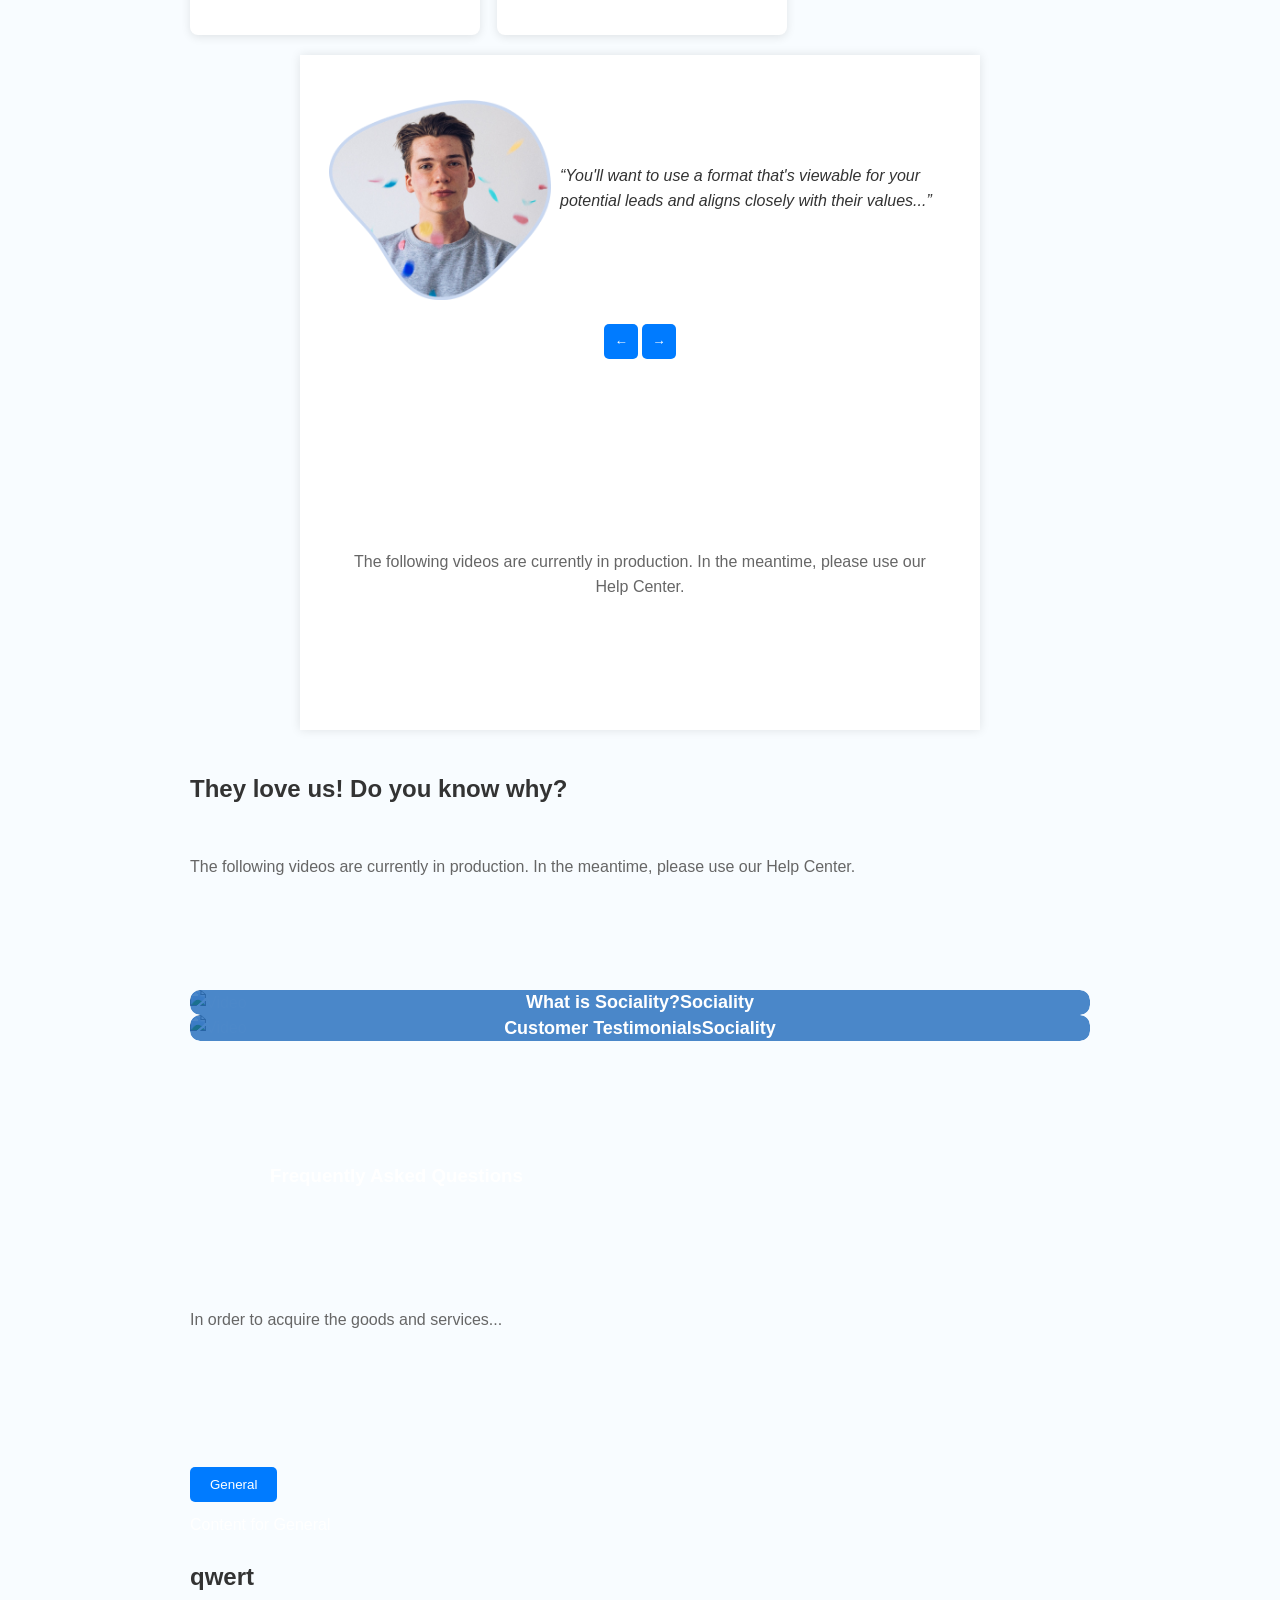
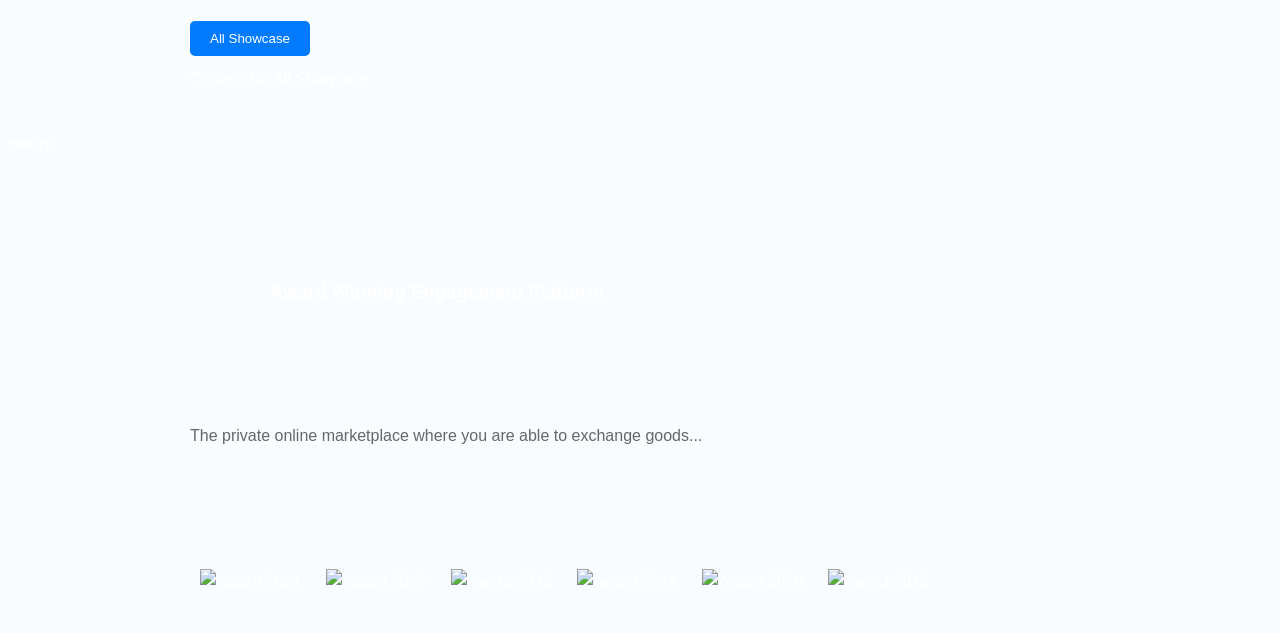
==== commit e3f936ef: "feel" ====
--- a/index.htm
+++ b/index.htm
@@ -179,7 +179,7 @@
         </div>
     </div>
 </div>
-
+<h5>qwerty</h5>
 <div class="container mt-5 text-center">
     <h3>Award Winning Engagement Platform</h3>
     <p>The private online marketplace where you are able to exchange goods...</p>
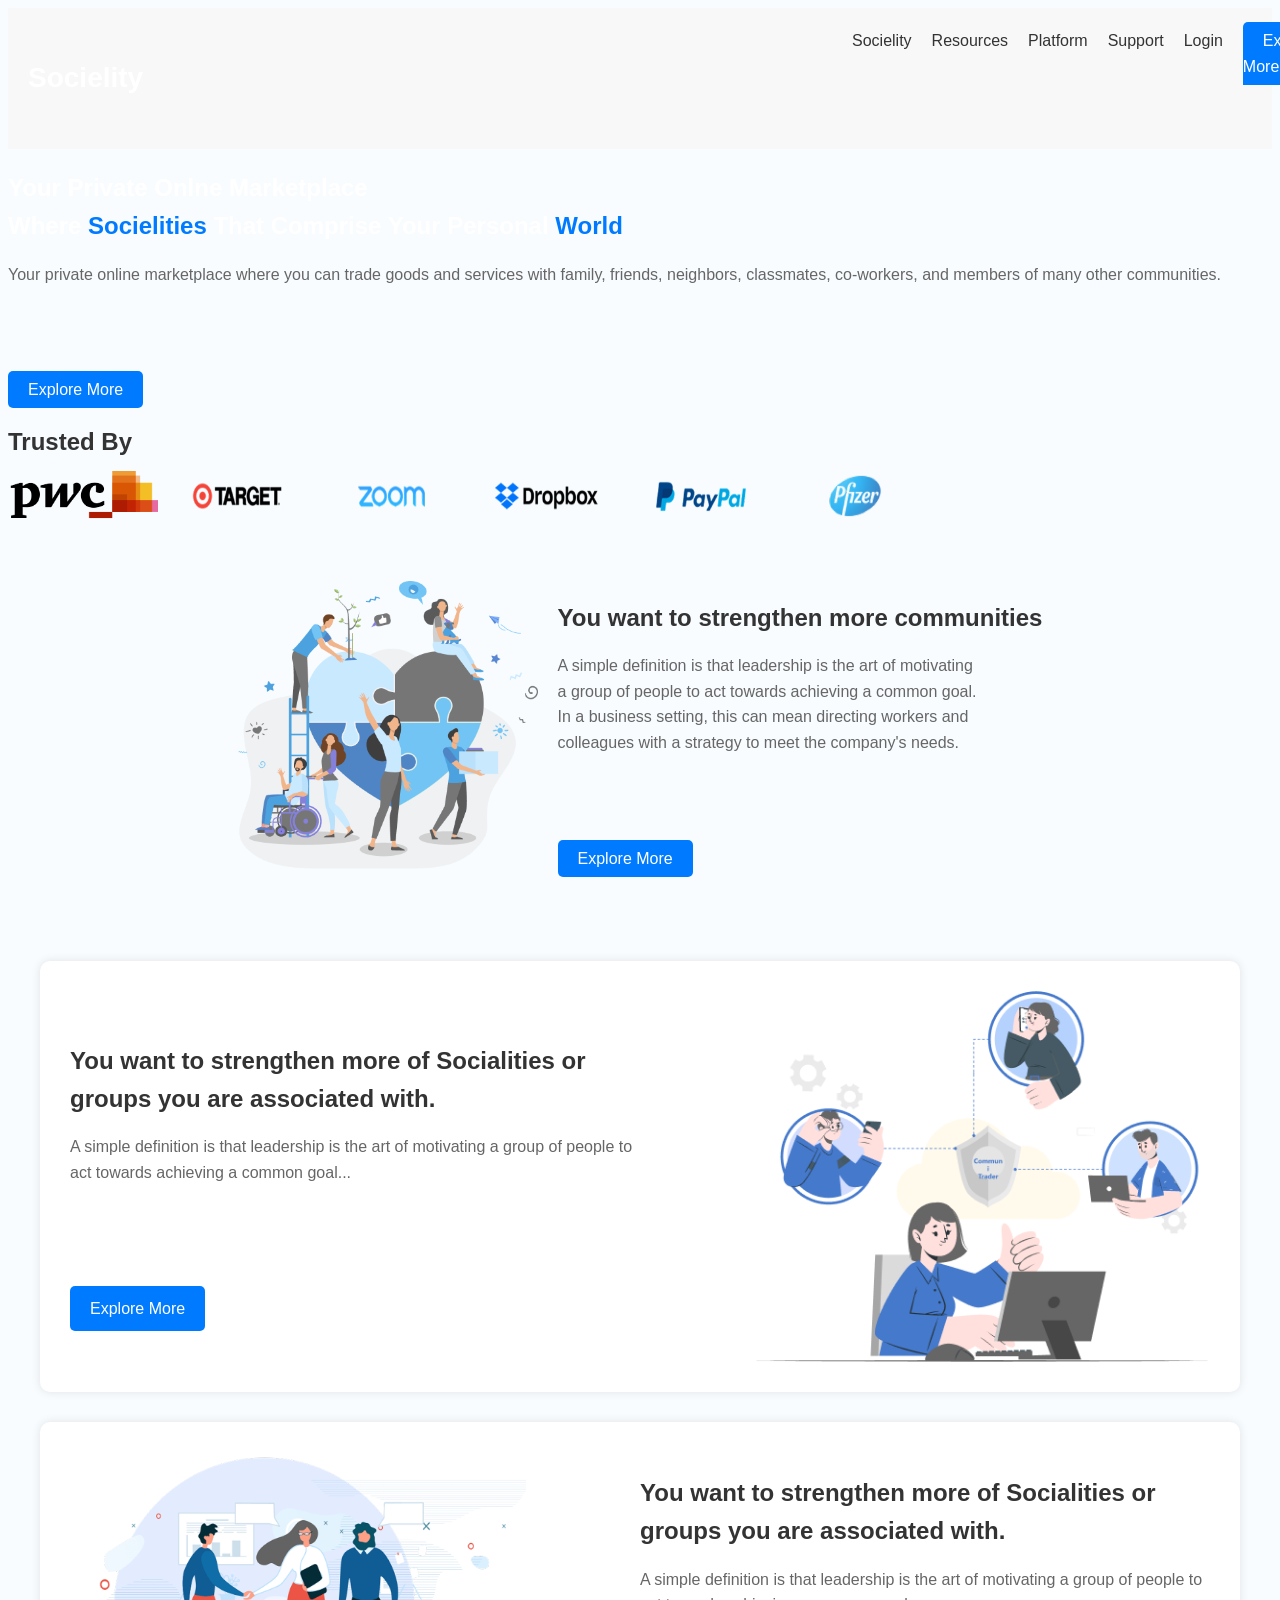
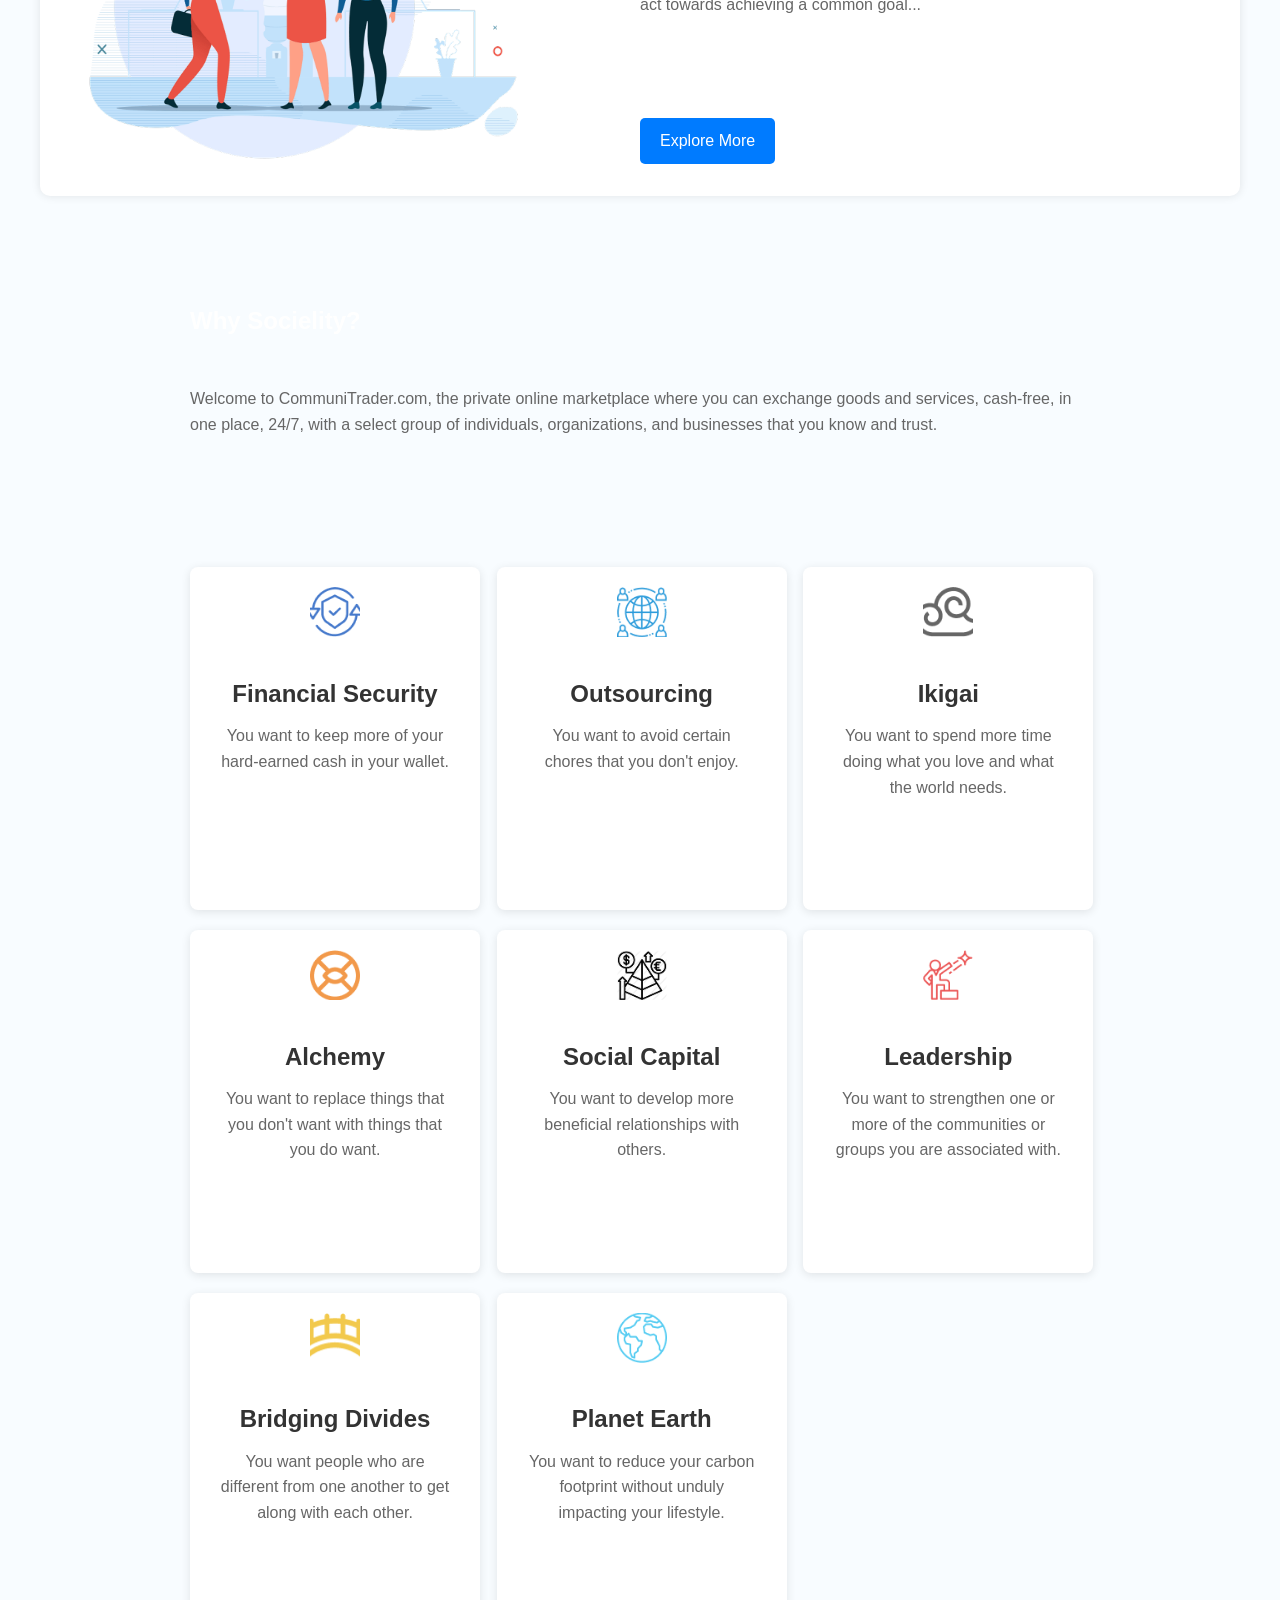
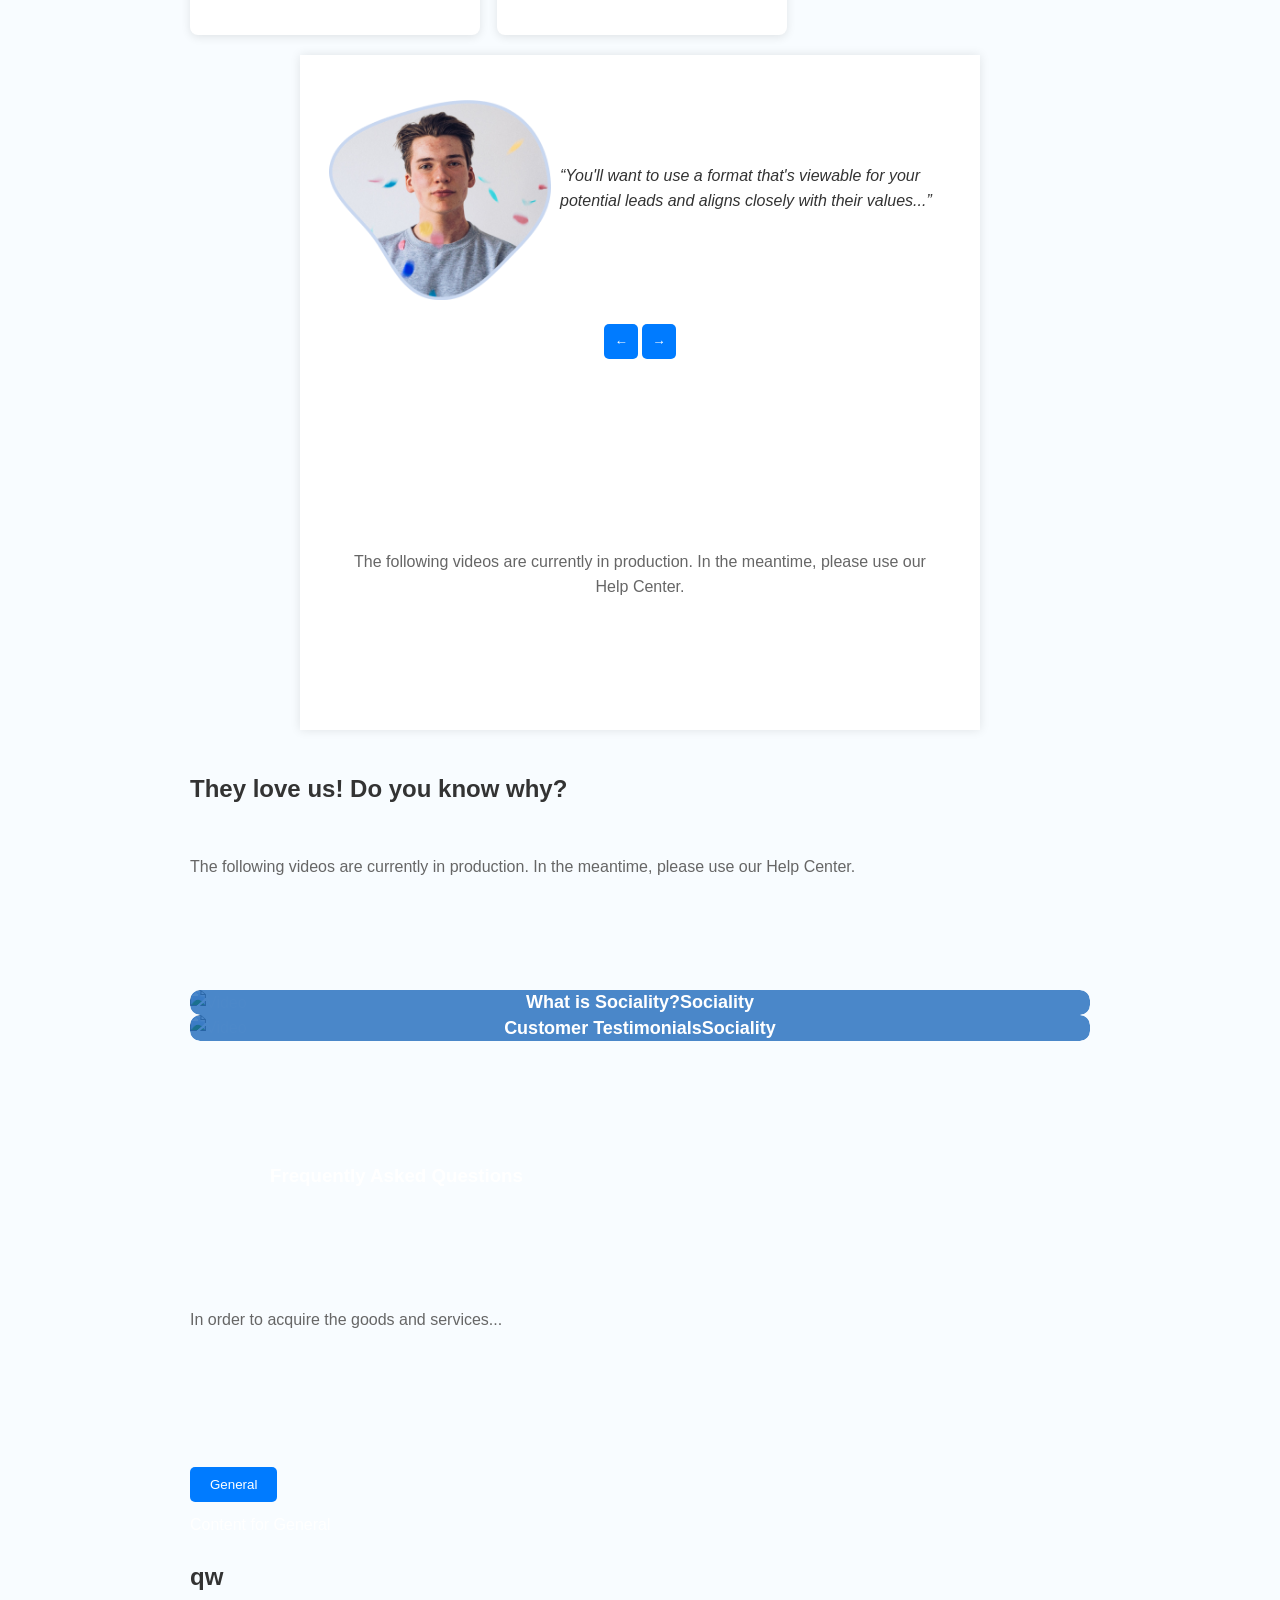
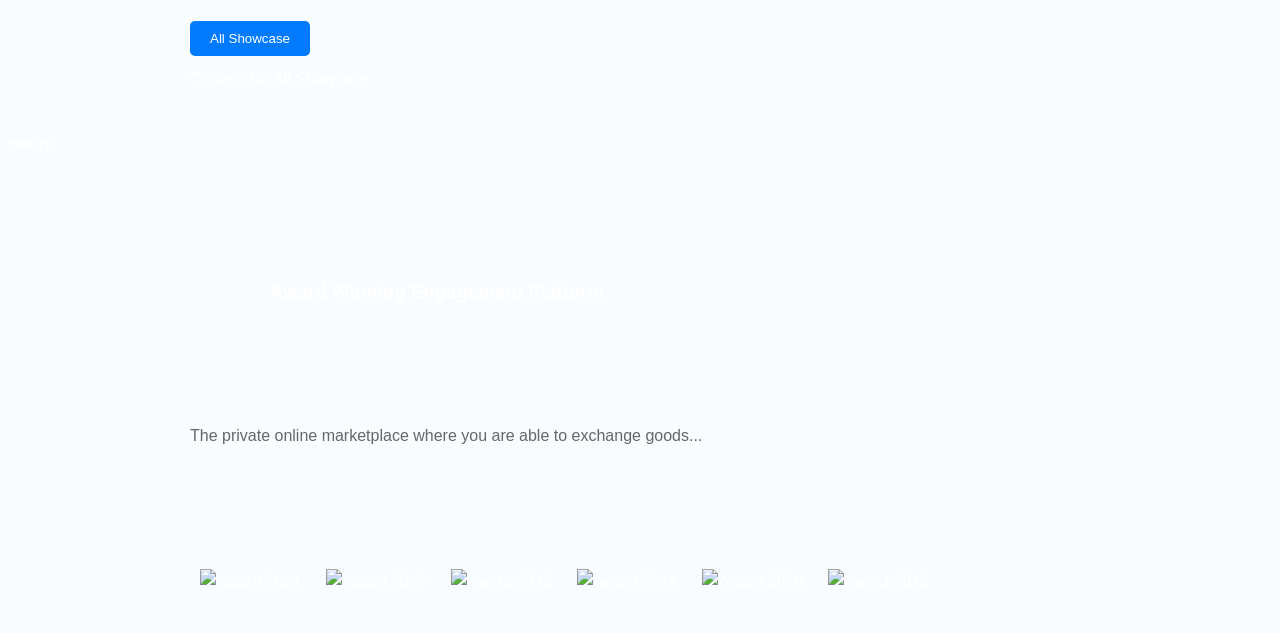
==== commit 4928908e: "bred" ====
--- a/index.htm
+++ b/index.htm
@@ -24,7 +24,7 @@
         </nav>
     </header>
     <section class="b">
-        <h1>Your Private Online Marketplace<br>Where <span class="highlight">Socielities</span> That Comprise Your Personal <span class="highlight">World</span></h1>
+        <h1>Your Private Onlne Marketplace<br>Where <span class="highlight">Socielities</span> That Comprise Your Personal <span class="highlight">World</span></h1>
         <p>Your private online marketplace where you can trade goods and services with family, friends, neighbors, classmates, co-workers, and members of many other communities.</p>
         <a href="#" class="btn">Explore More</a>
     </section>
@@ -167,7 +167,7 @@
             </div>
         </div>
         <div class="accordion-item">
-            <h2>qwert</h2>
+            <h2>qw</h2>
             <h2 class="accordion-header">
                 <button class="accordion-button" type="button" data-bs-toggle="collapse" data-bs-target="#collapseTwo">
                     All Showcase
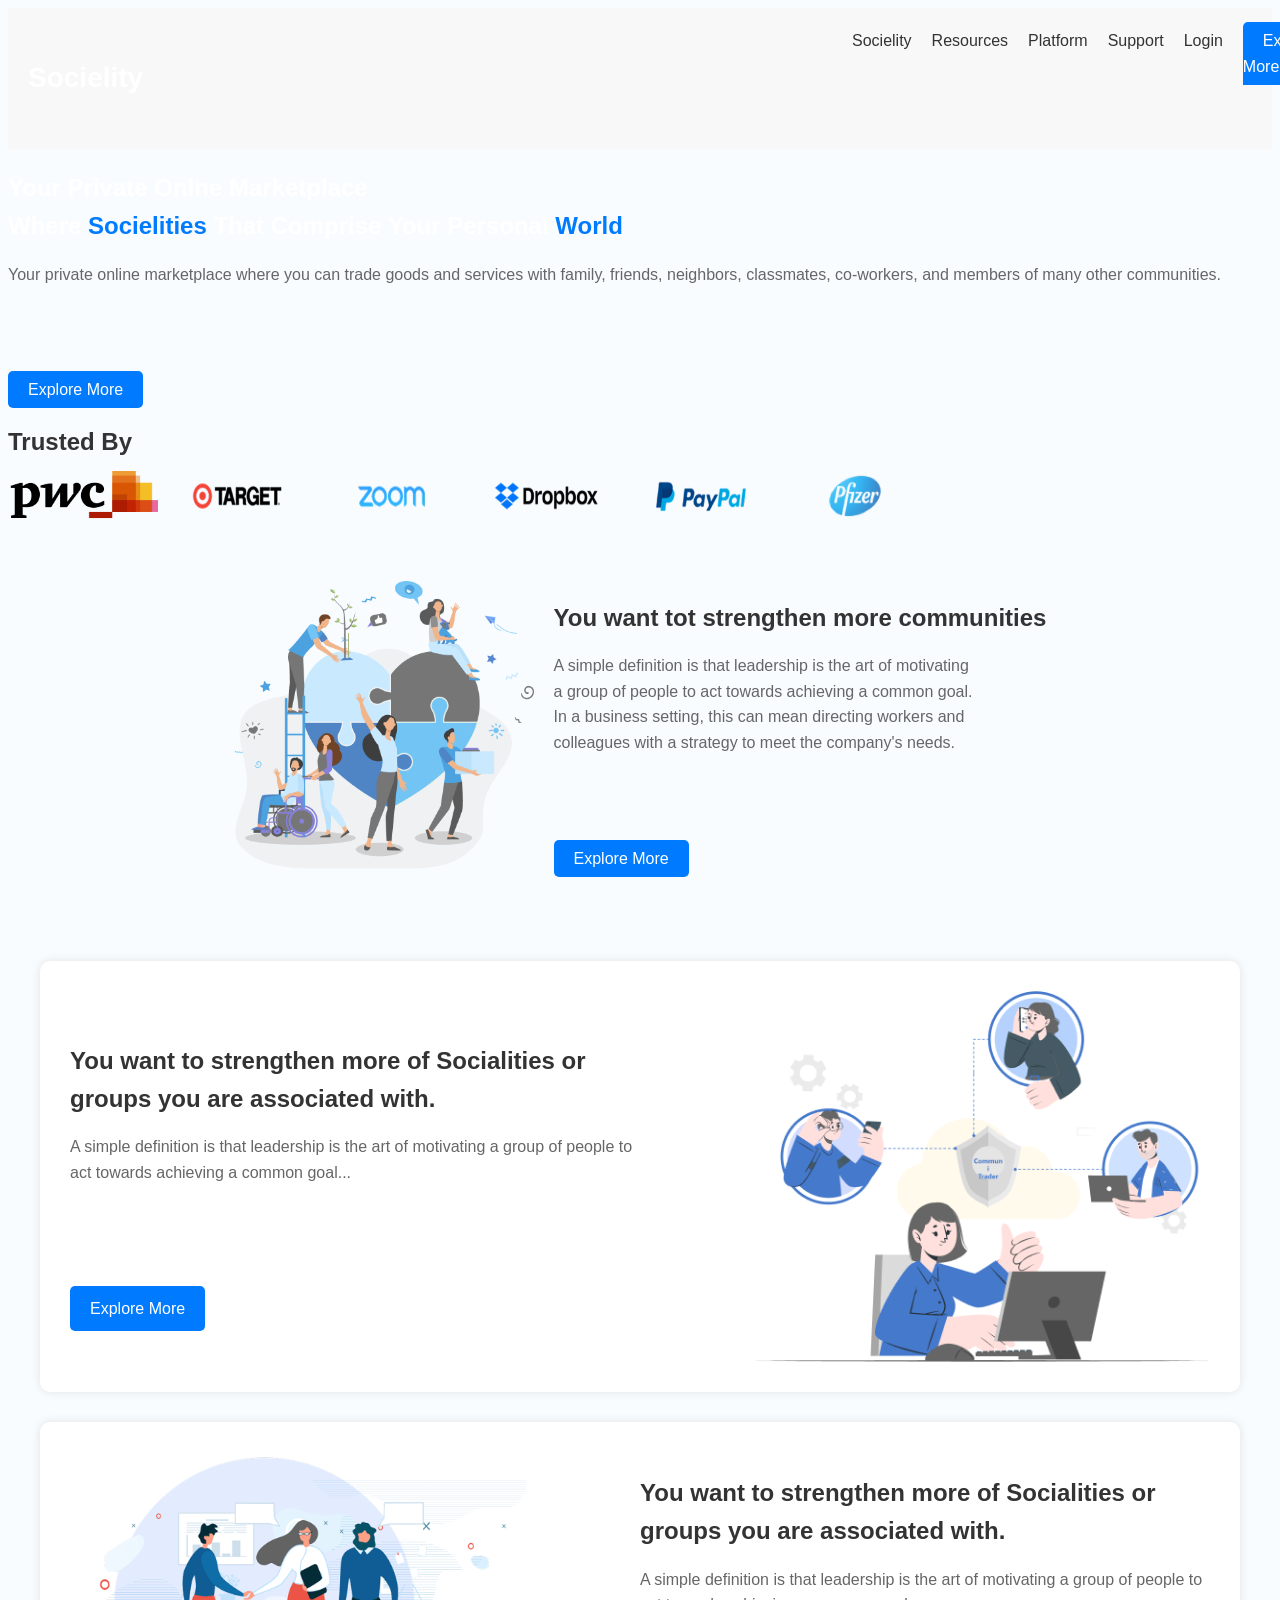
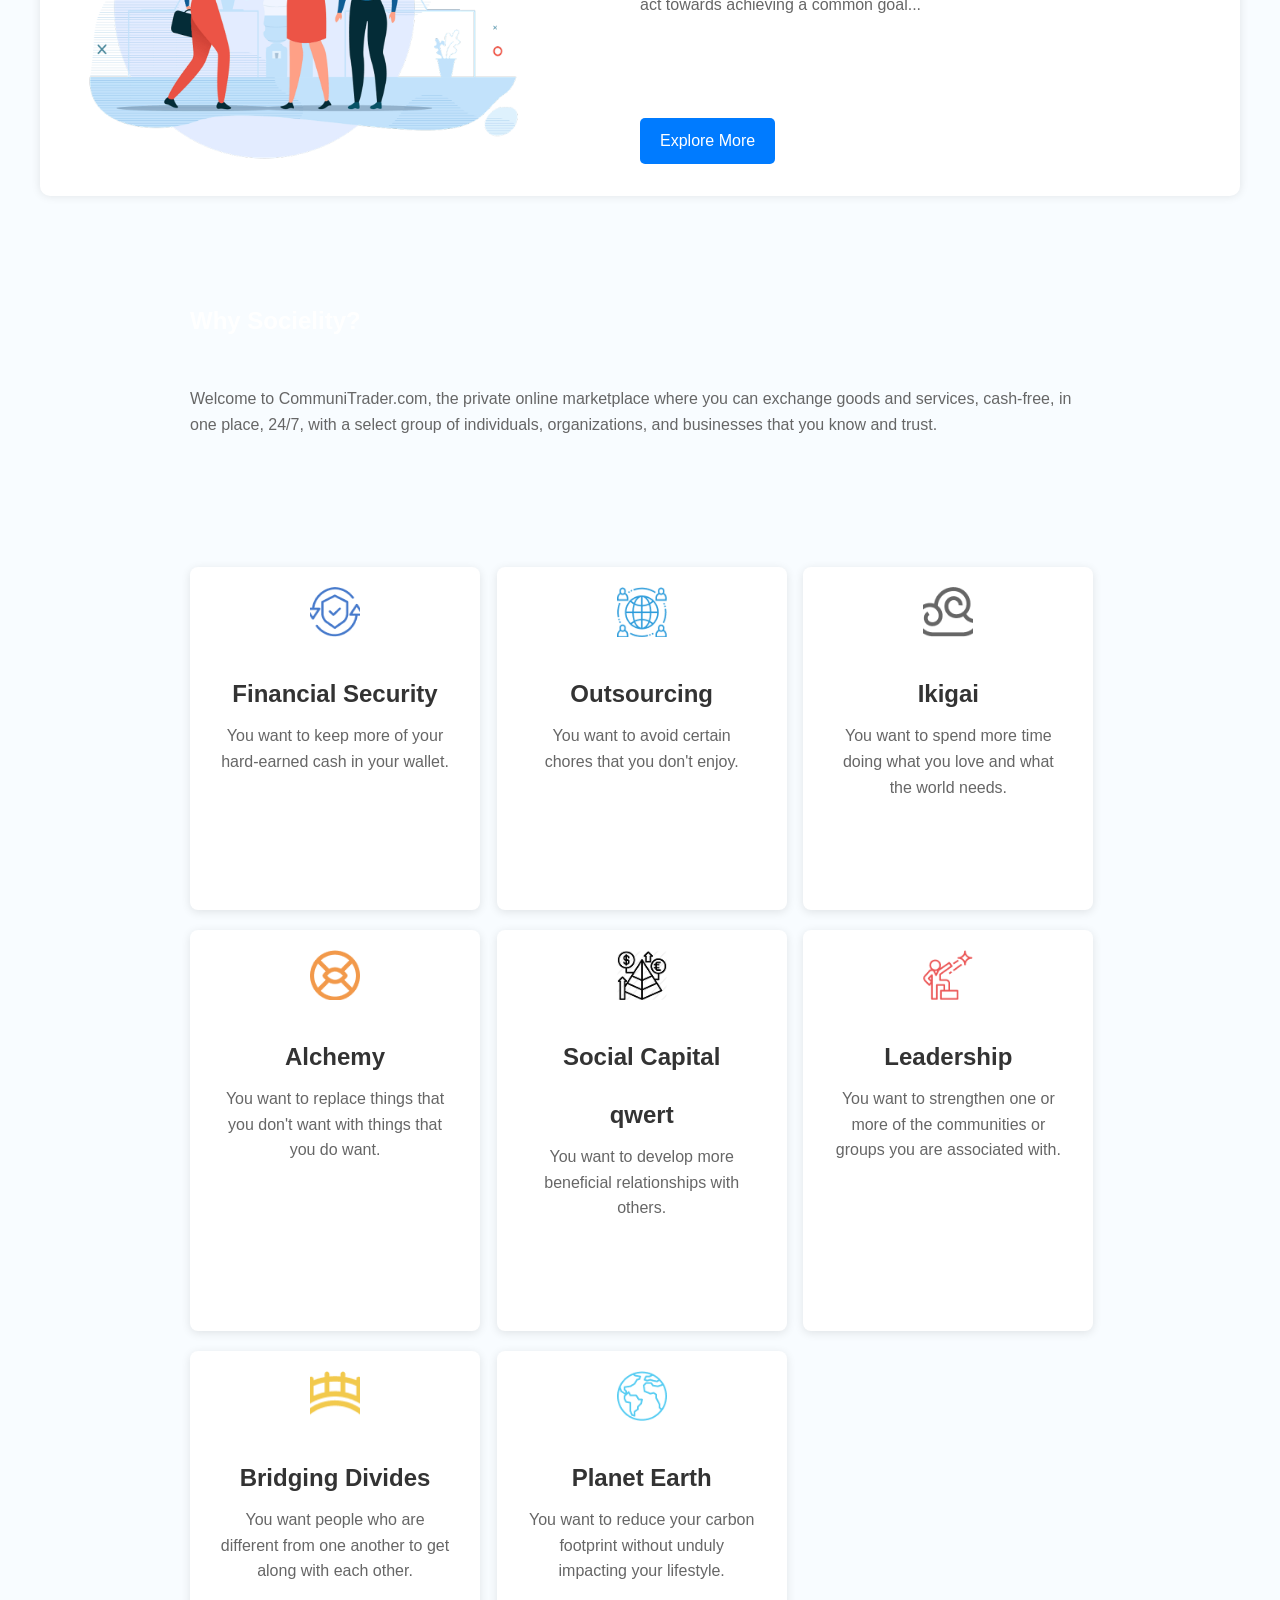
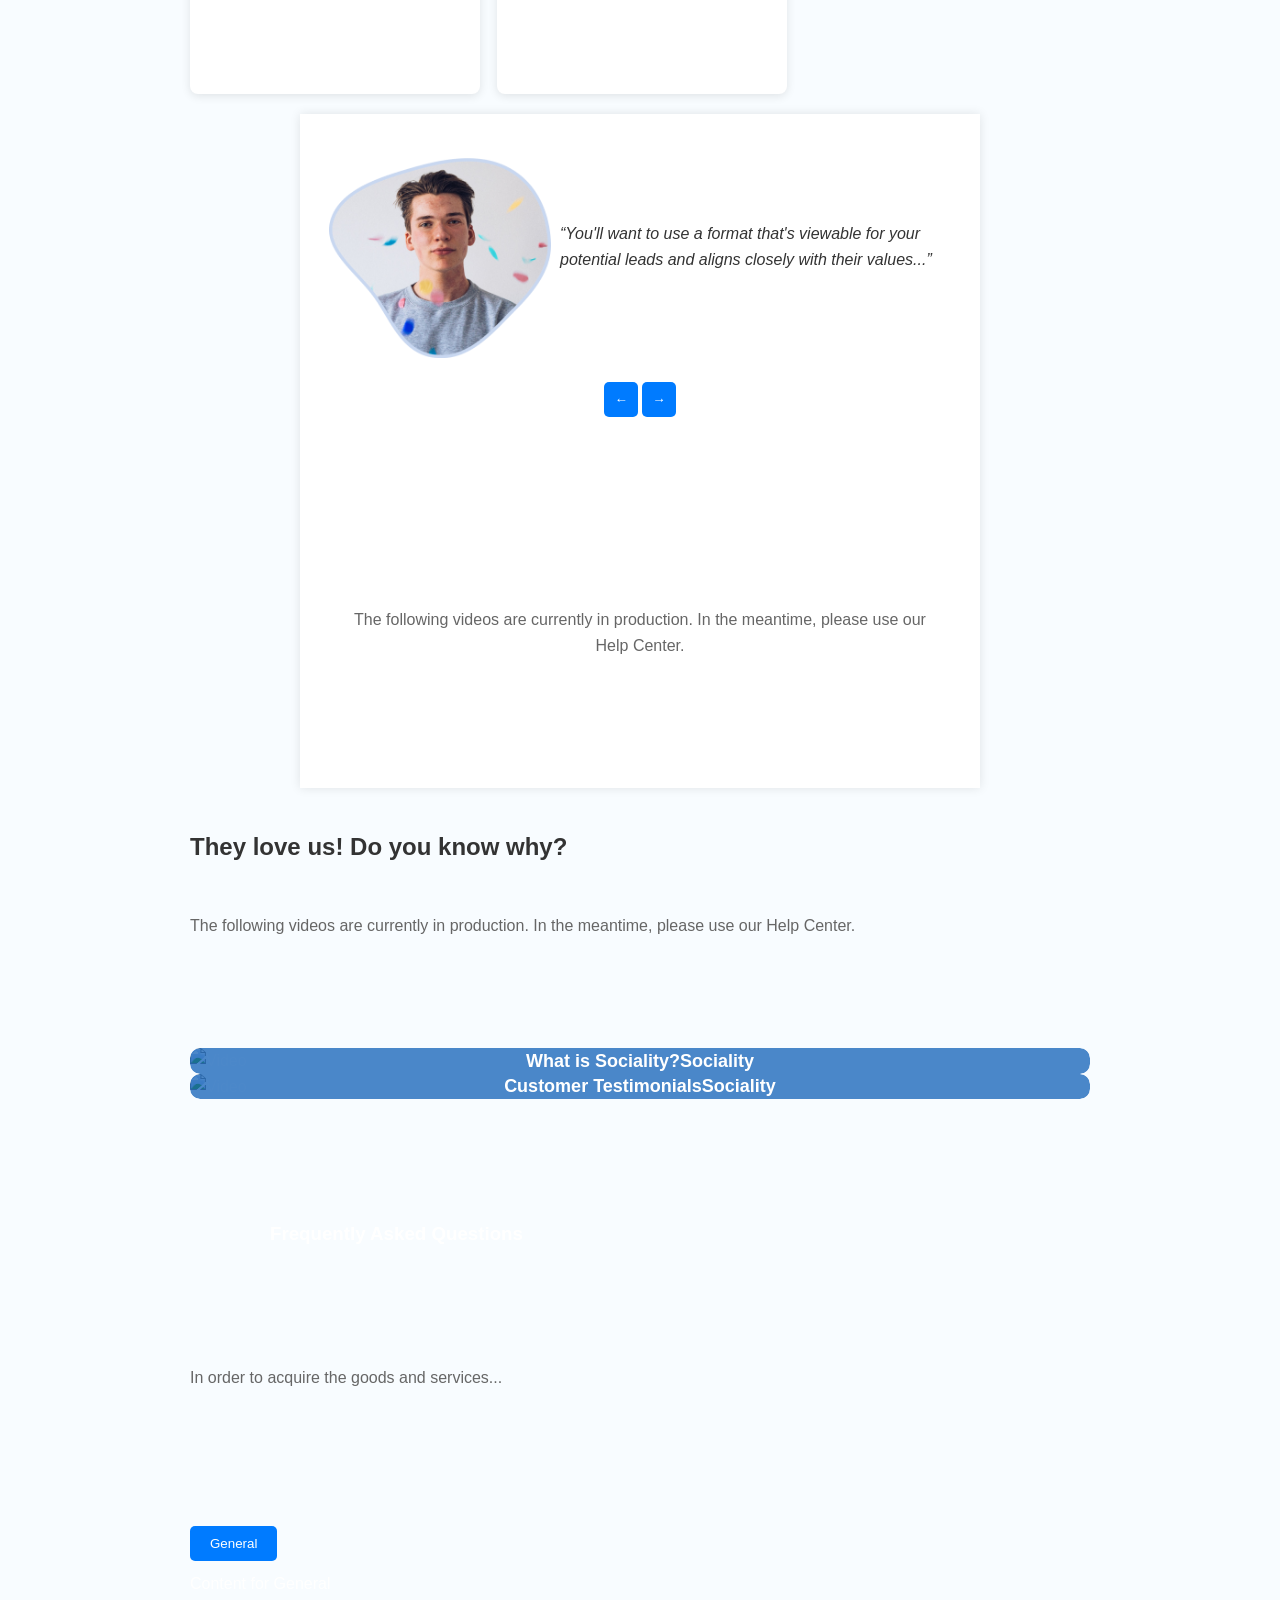
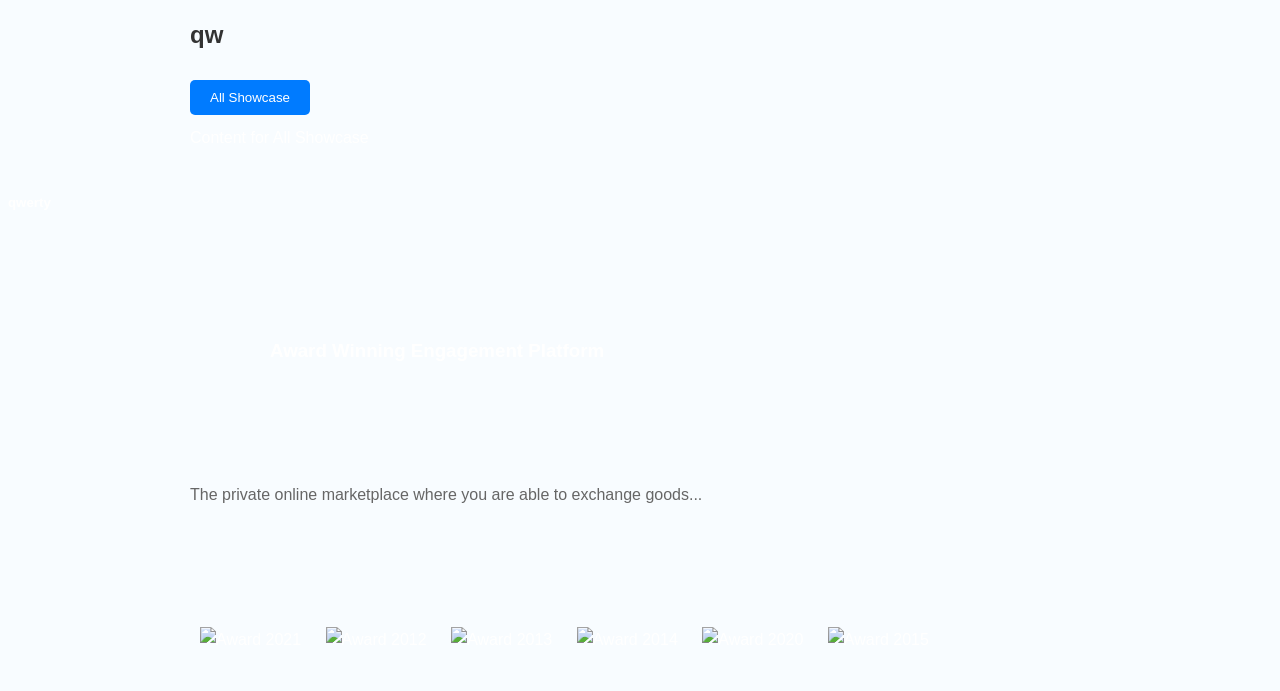
==== commit e2e82ad8: "vrs" ====
--- a/index.htm
+++ b/index.htm
@@ -43,7 +43,7 @@
         <div class="content">
             <img src="./Group 81.png" alt="Illustration">
             <div>
-                <h2>You want to strengthen more communities</h2>
+                <h2>You want tot strengthen more communities</h2>
                 <p>A simple definition is that leadership is the  art of motivating <br>a group of people to act towards achieving a common goal. <br> In a business setting, this can mean directing workers and <br> colleagues with a strategy to meet the  company's needs.</p>
                 <a href="#" class="btn">Explore More</a>
             </div>
@@ -56,6 +56,7 @@
                 <h2>You want to strengthen more of Socialities or groups you are associated with.</h2>
                 <p>A simple definition is that leadership is the art of motivating a group of people to act towards achieving a common goal...</p>
                 <a href="#" class="button">Explore More</a>
+                
             </div>
             <img src="./Group 14.png" alt="">
         </div>
@@ -97,6 +98,7 @@
         <div class="card">
             <img src="./image 10.png" alt="roma eskortnisa ">
             <h2>Social Capital</h2>
+            <h2>qwert</h2>
             <p>You want to develop more beneficial relationships with others.</p>
         </div>
         <div class="card">
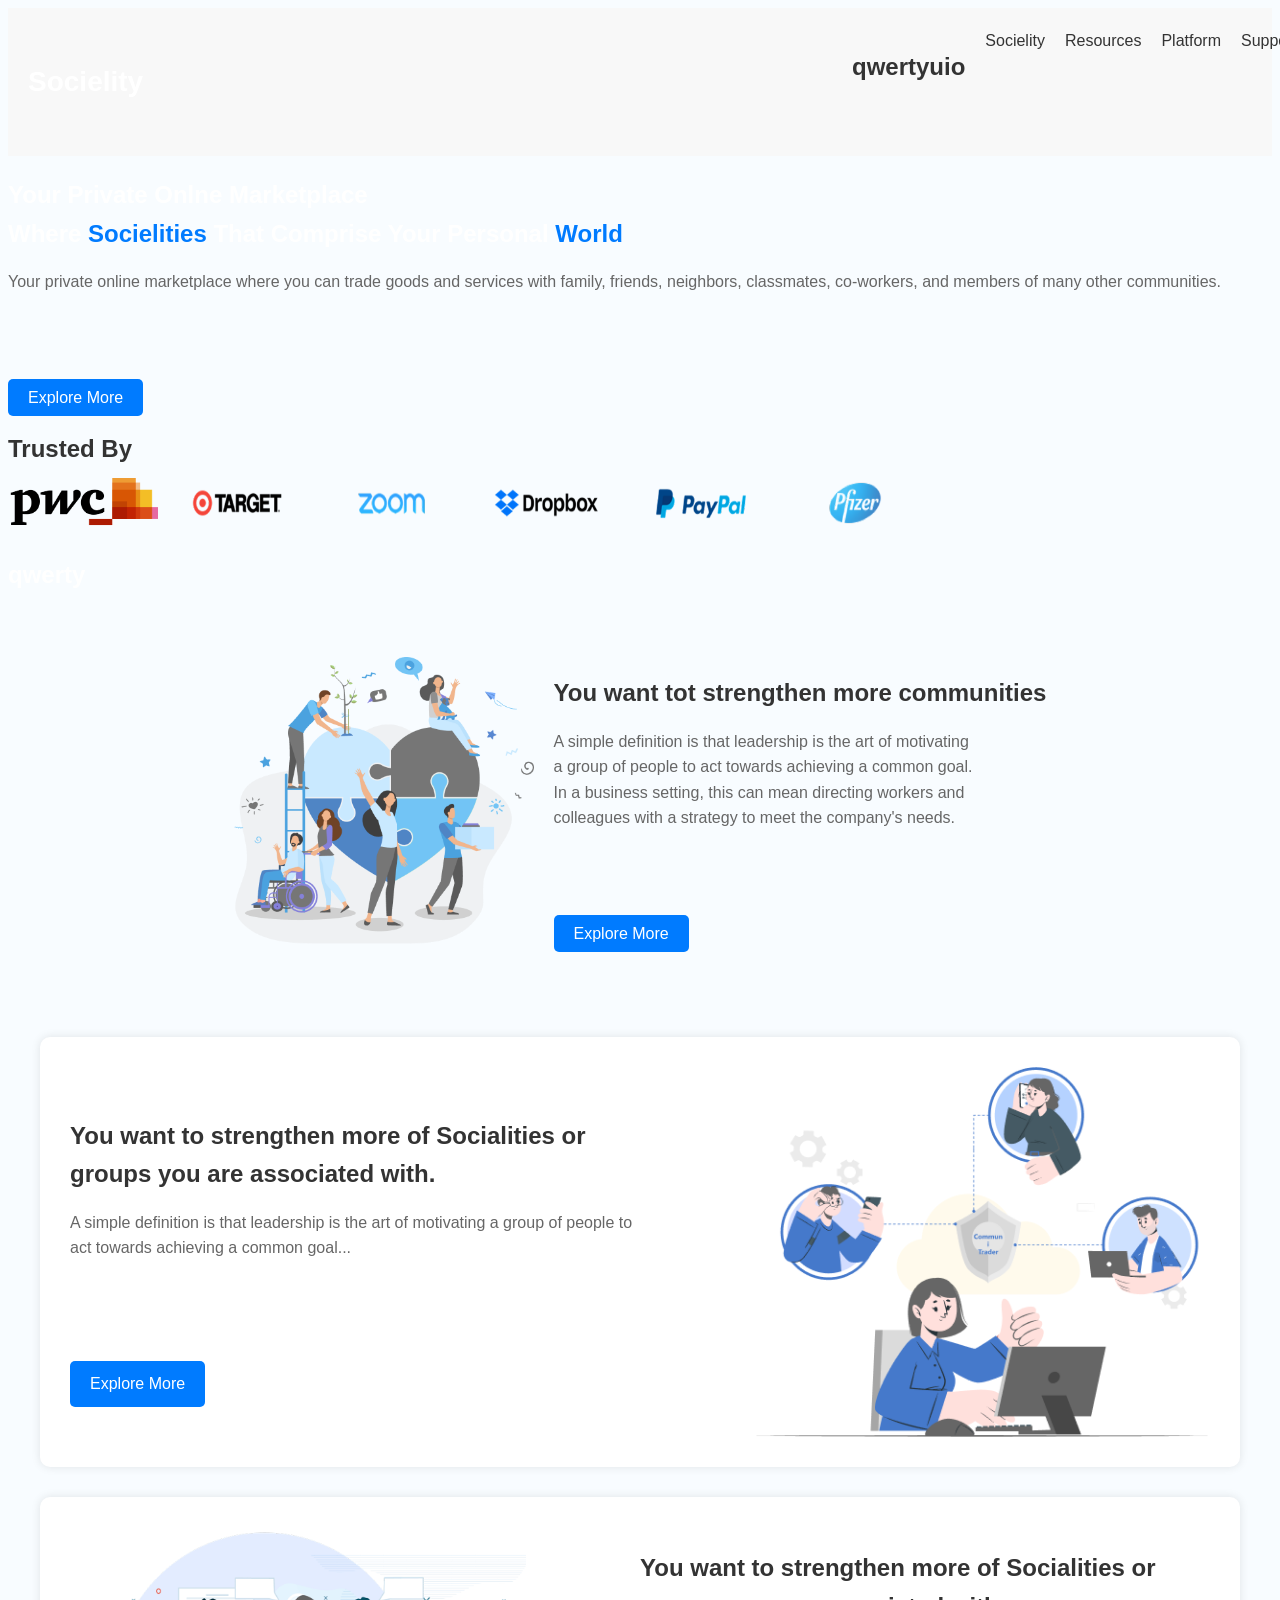
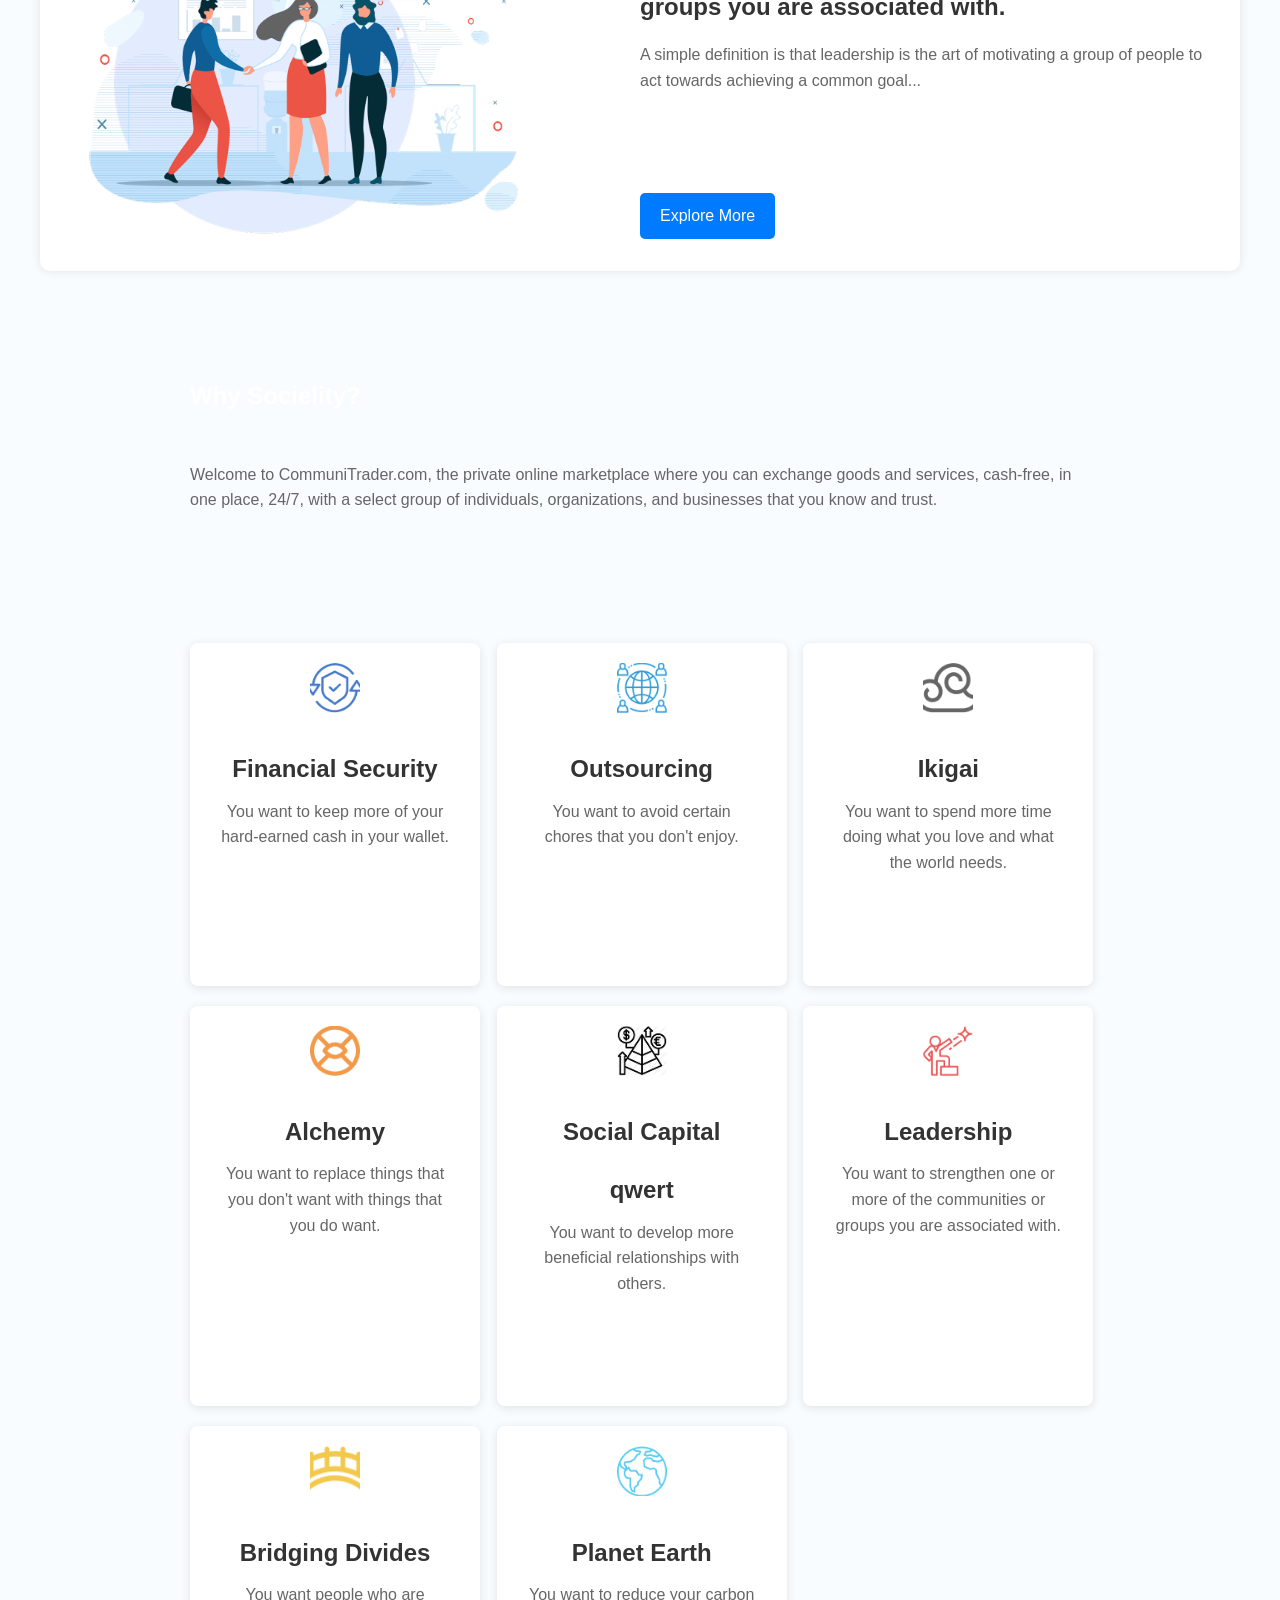
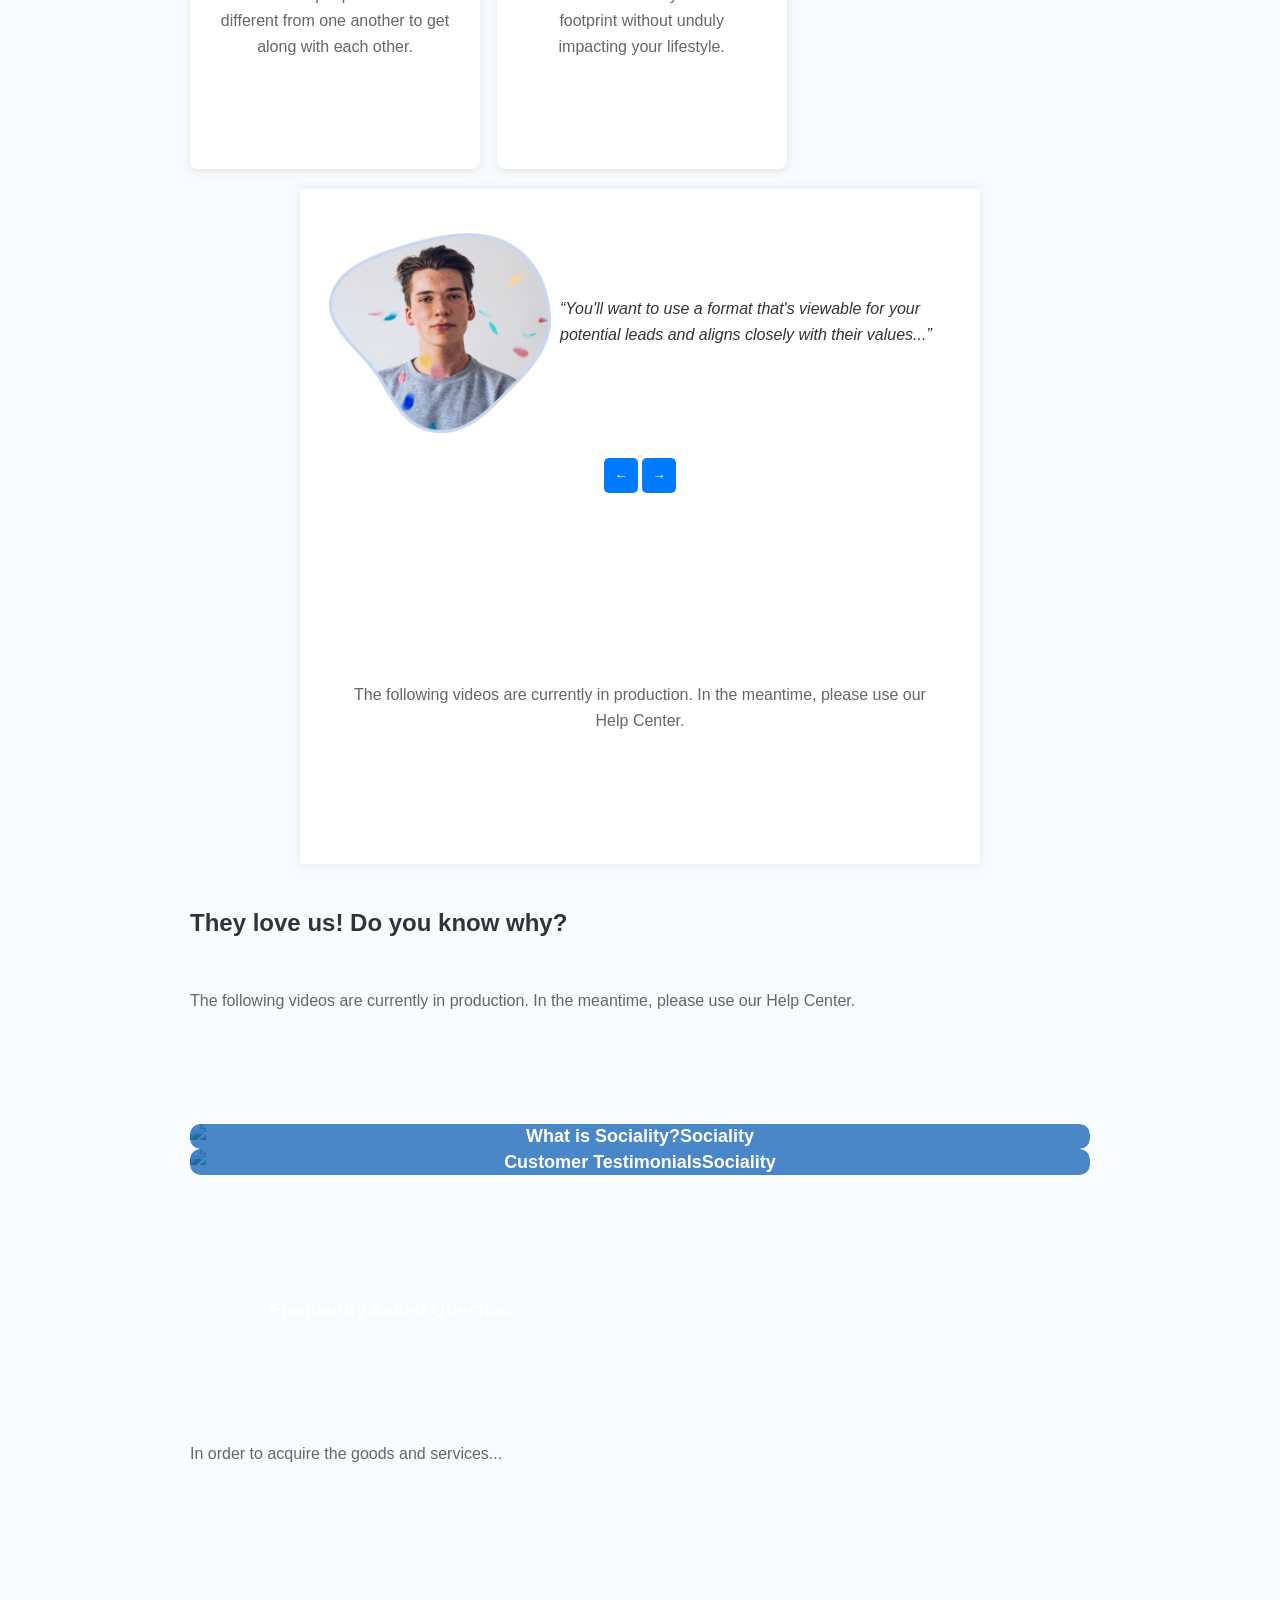
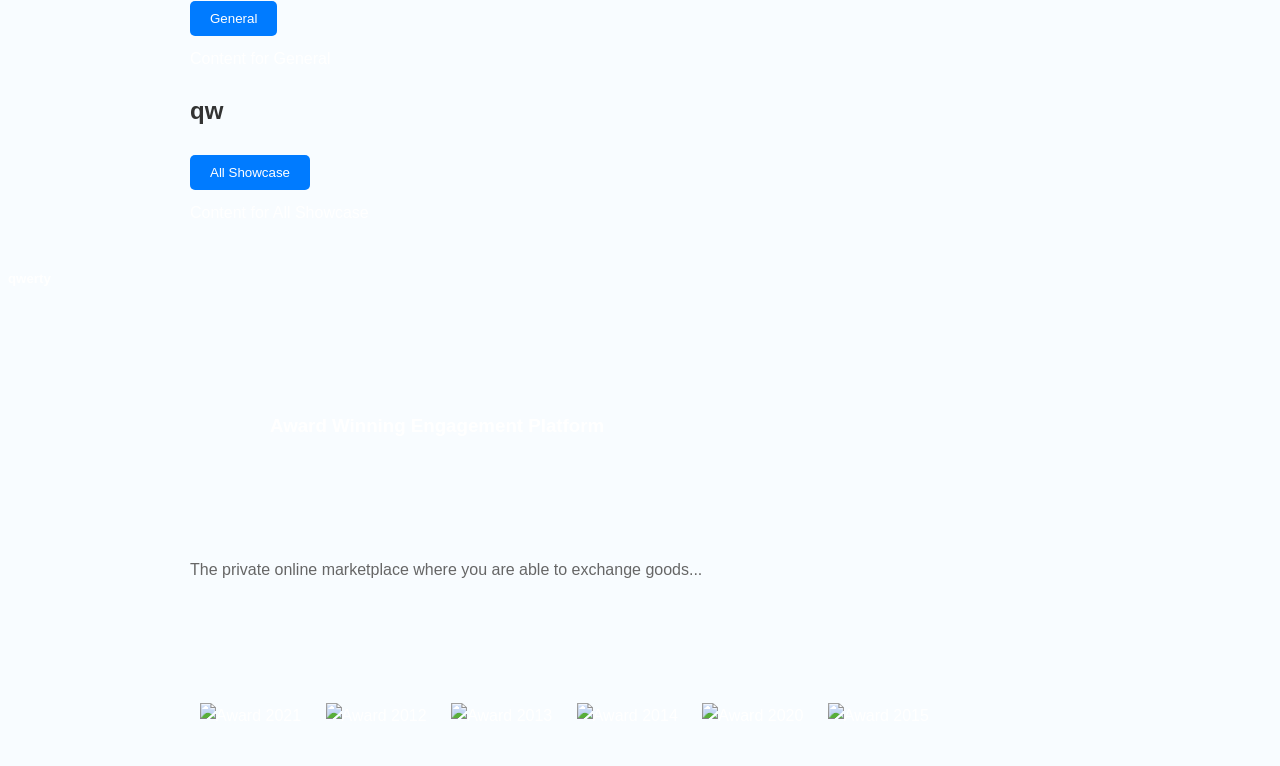
==== commit d444575b: "boop" ====
--- a/index.htm
+++ b/index.htm
@@ -14,6 +14,7 @@
         <div class="logo">Socielity</div>
         <nav>
             <ul>
+                <h2>qwertyuio</h2>
                 <li><a href="#">Socielity</a></li>
                 <li><a href="#">Resources</a></li>
                 <li><a href="#">Platform</a></li>
@@ -37,6 +38,7 @@
             <img src="dropbox.png" alt="Dropbox">
             <img src="paypal.png" alt="PayPal">
             <img src="pfizer.png" alt="Pfizer">
+            <h1>qwerty</h1>
         </div>
     </section>
     <section class="strengthen">
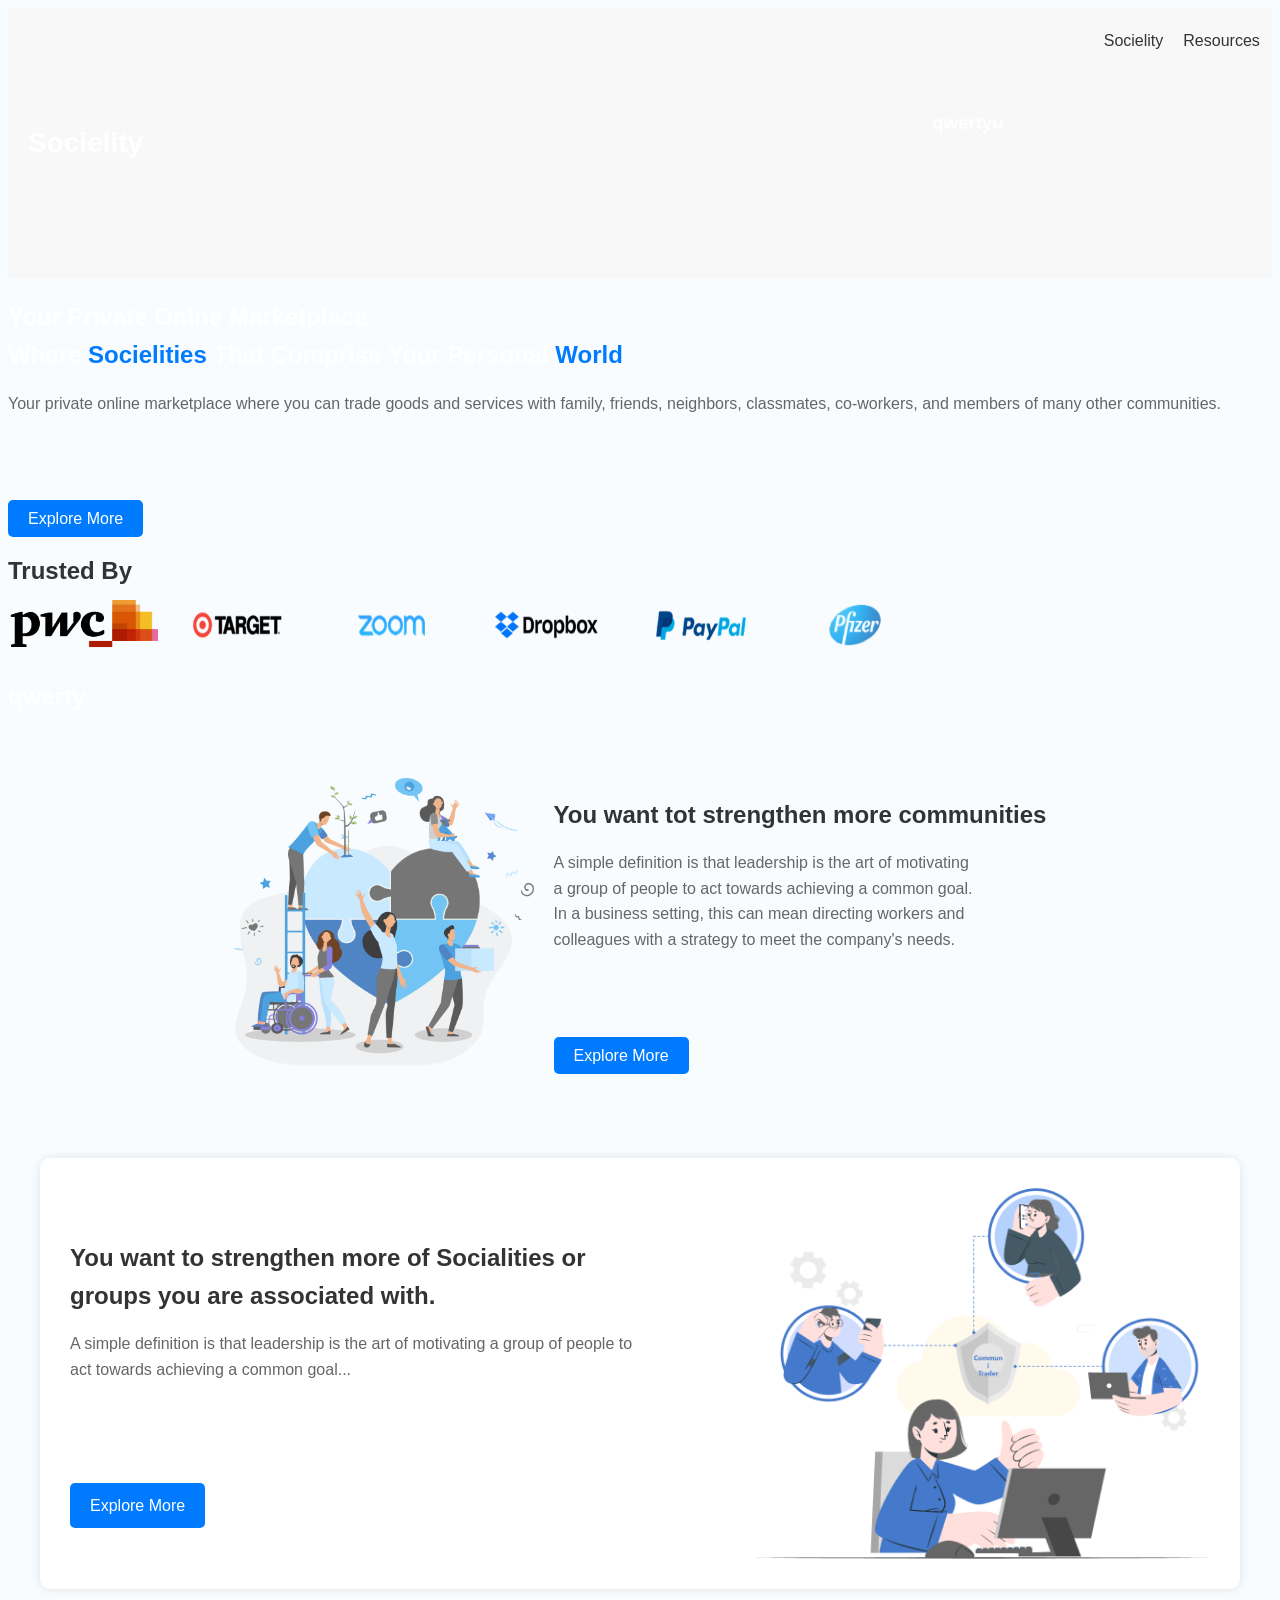
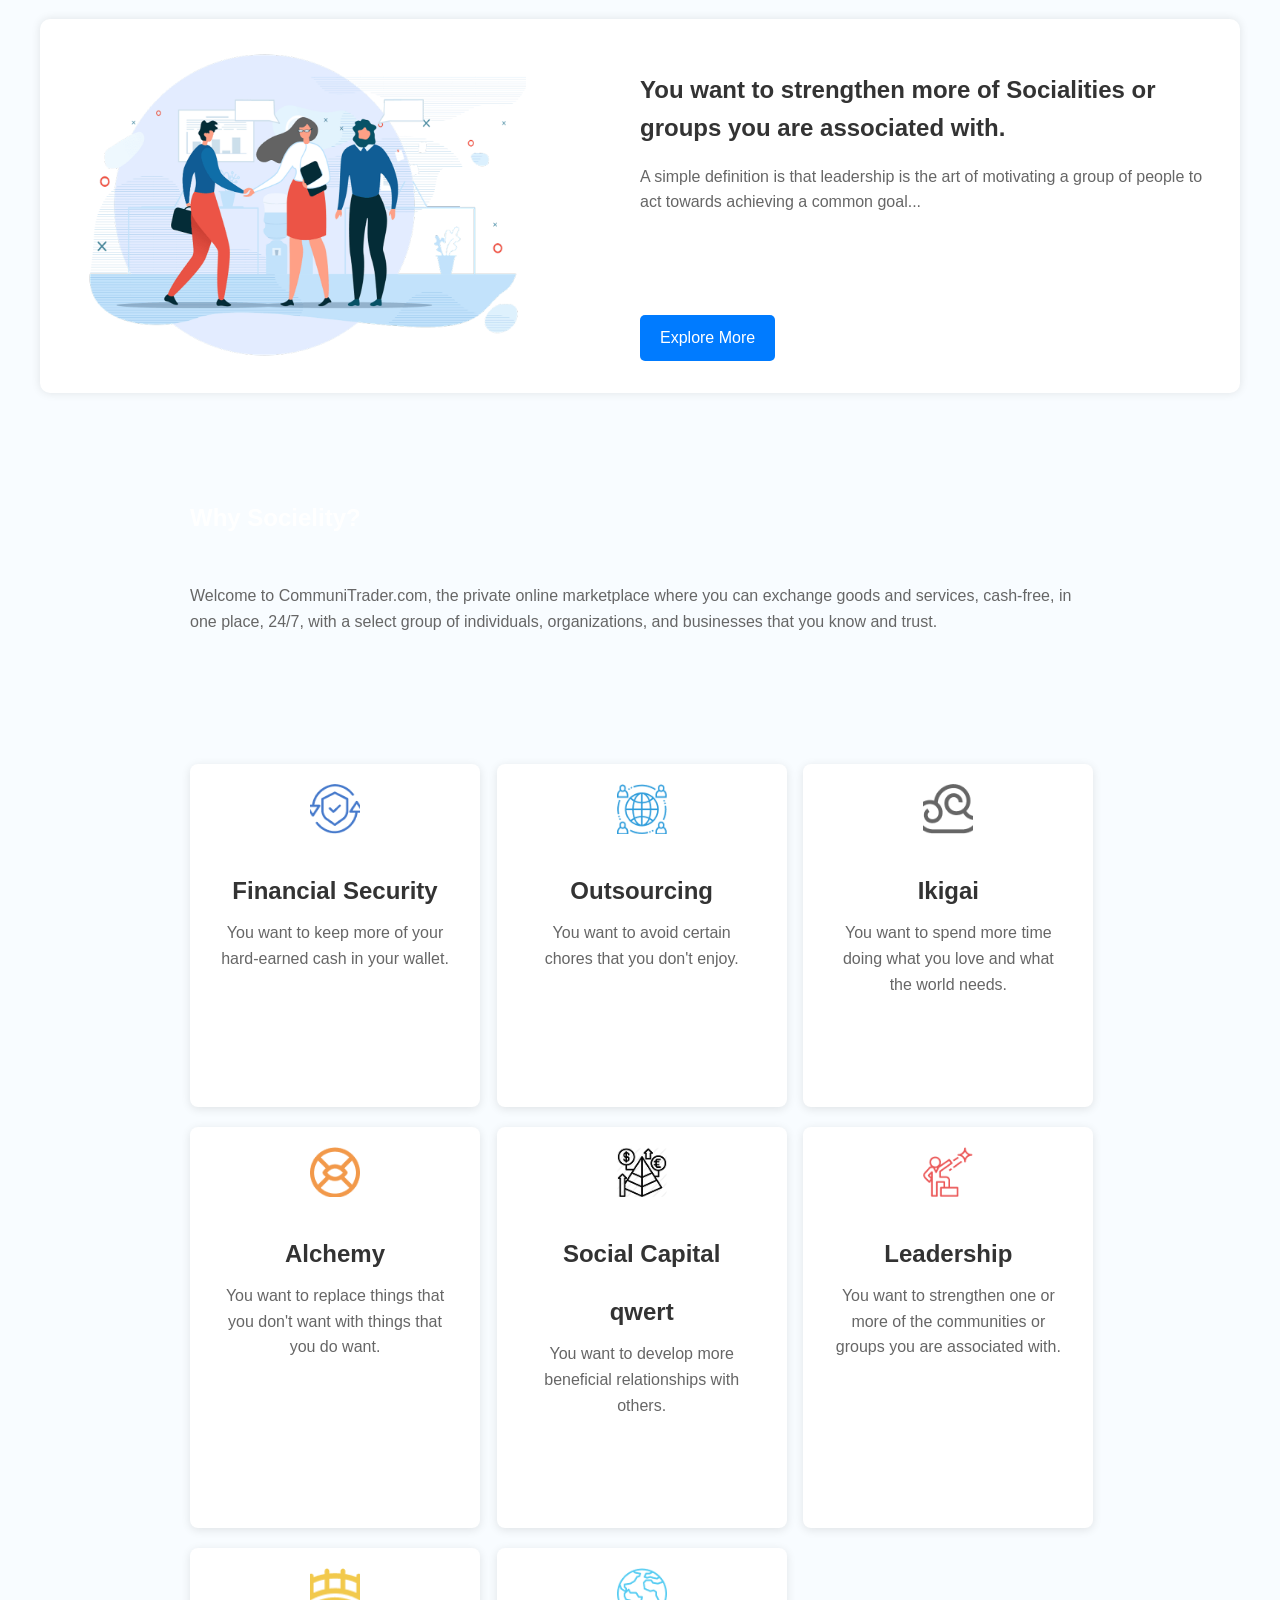
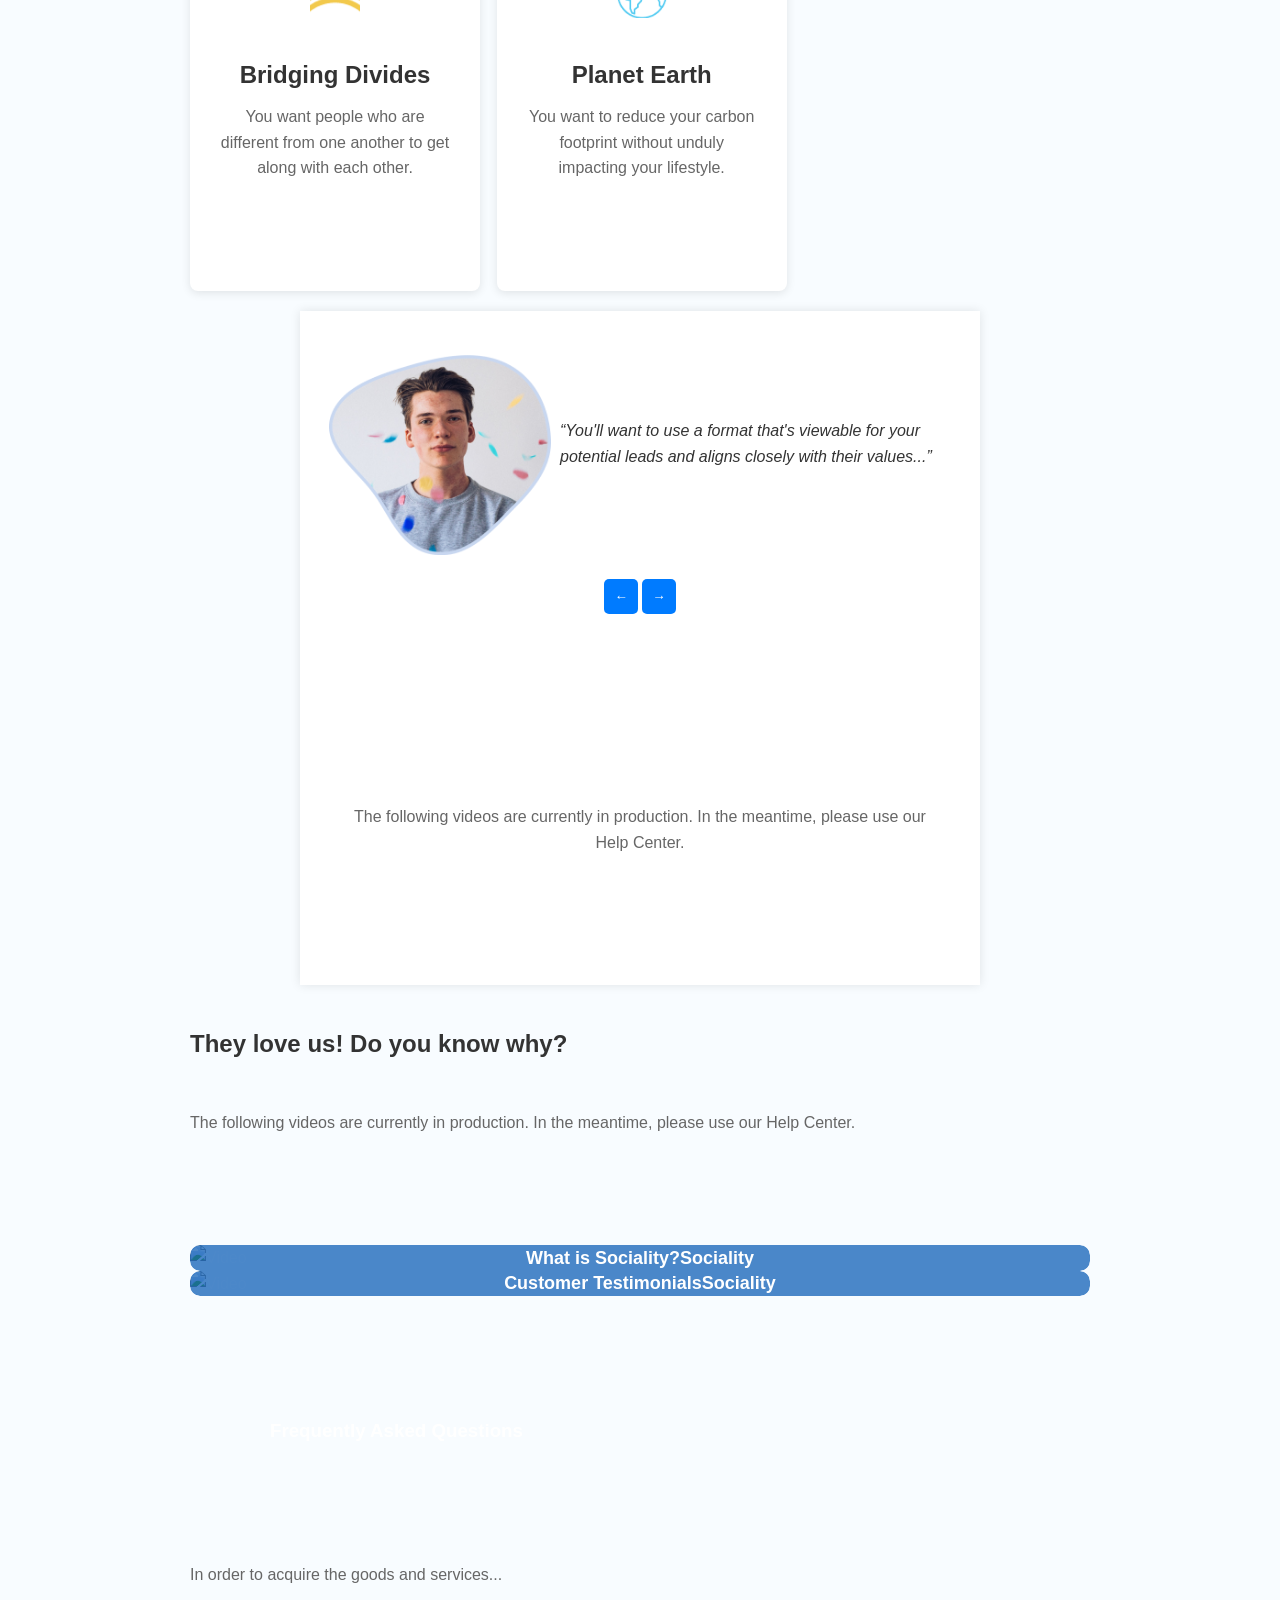
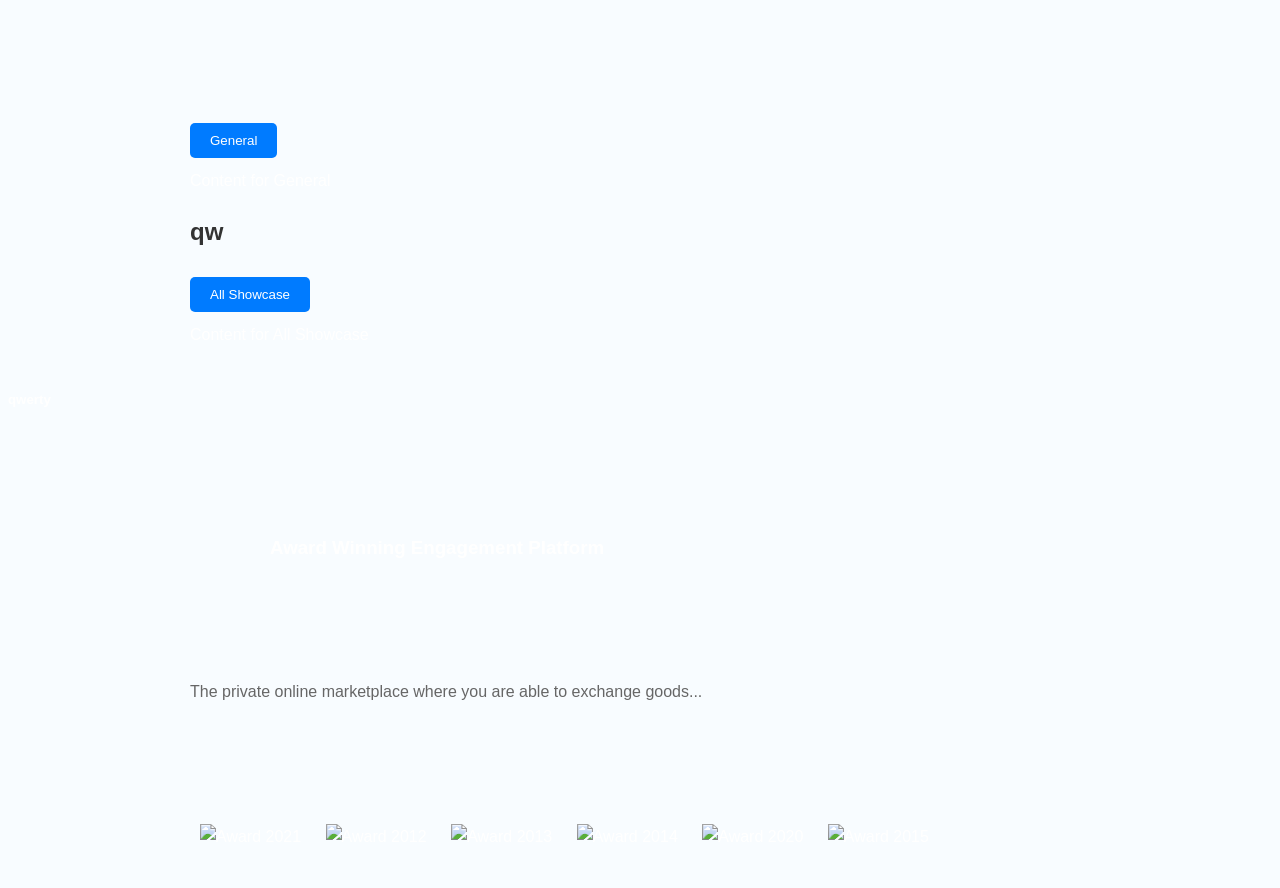
==== commit d25689b3: "fack" ====
--- a/index.htm
+++ b/index.htm
@@ -14,7 +14,7 @@
         <div class="logo">Socielity</div>
         <nav>
             <ul>
-                <h2>qwertyuio</h2>
+                <h3>qwertyu</h3>
                 <li><a href="#">Socielity</a></li>
                 <li><a href="#">Resources</a></li>
                 <li><a href="#">Platform</a></li>
